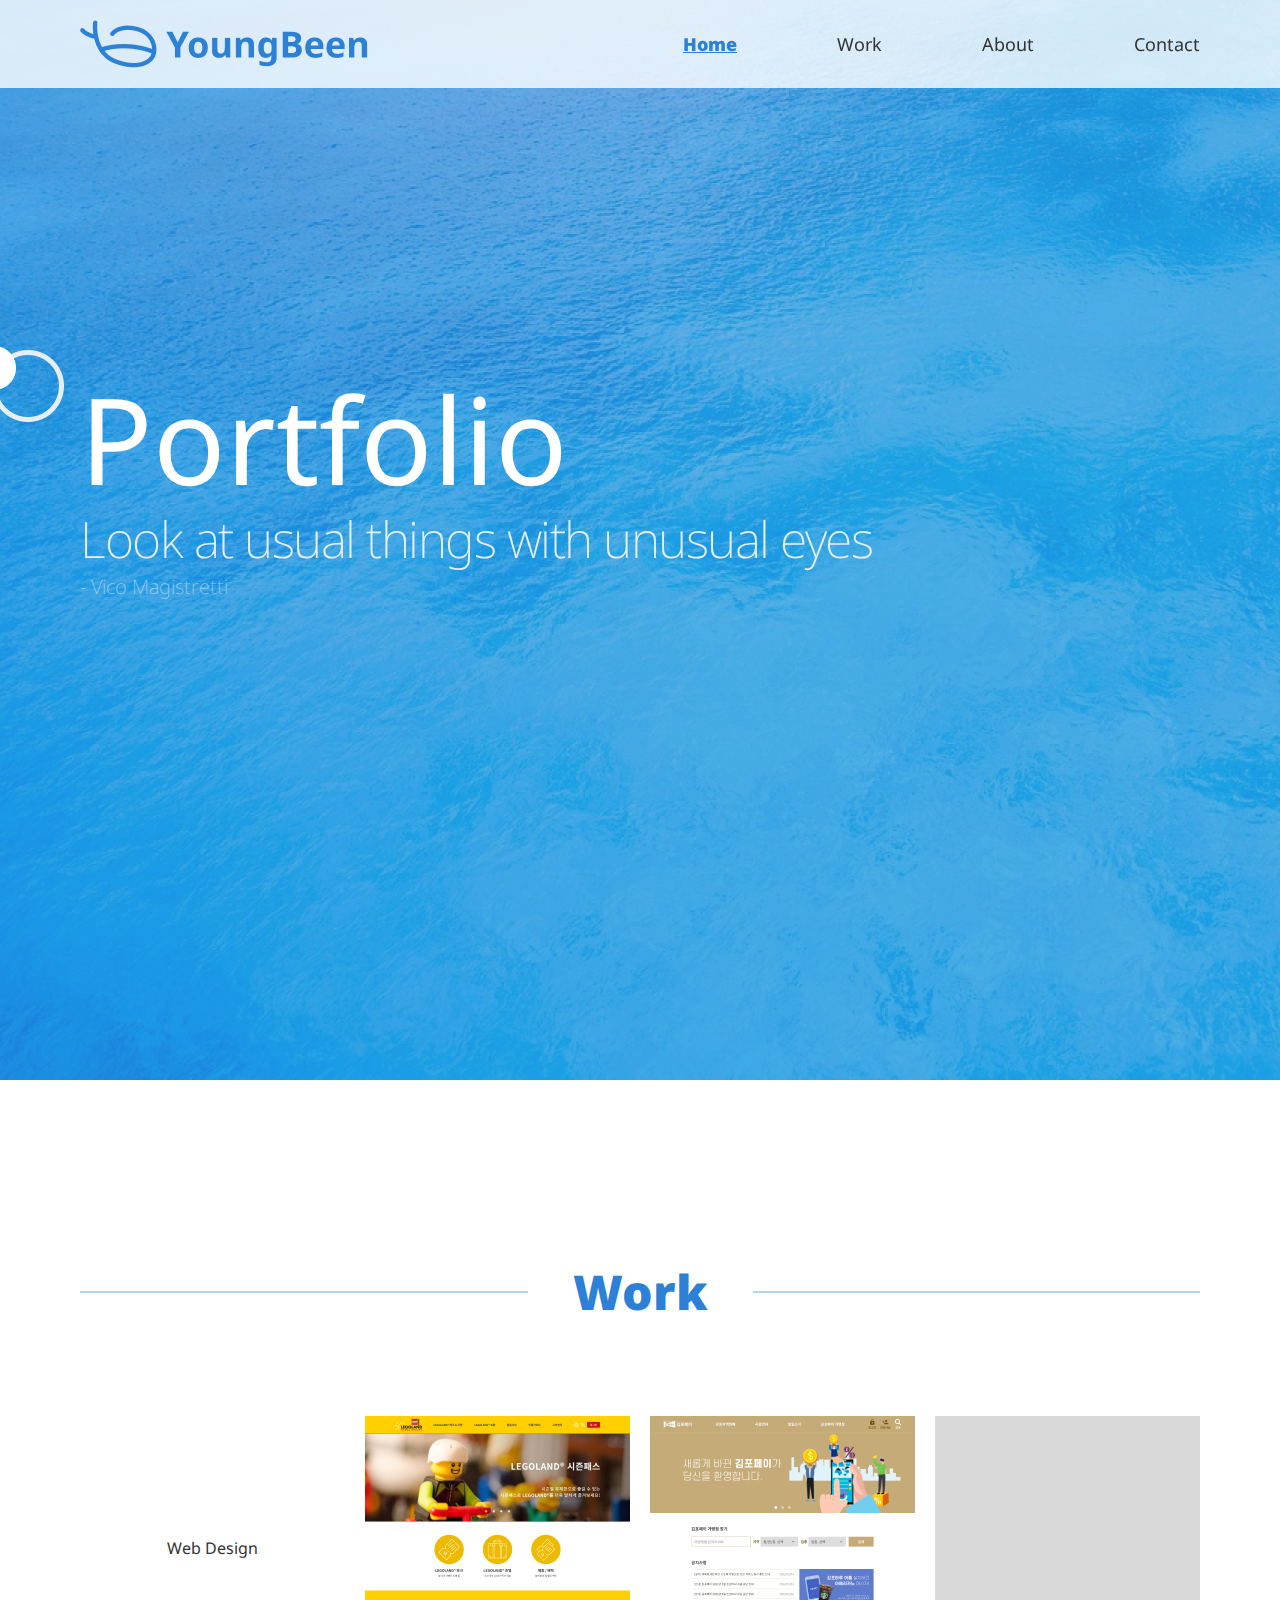
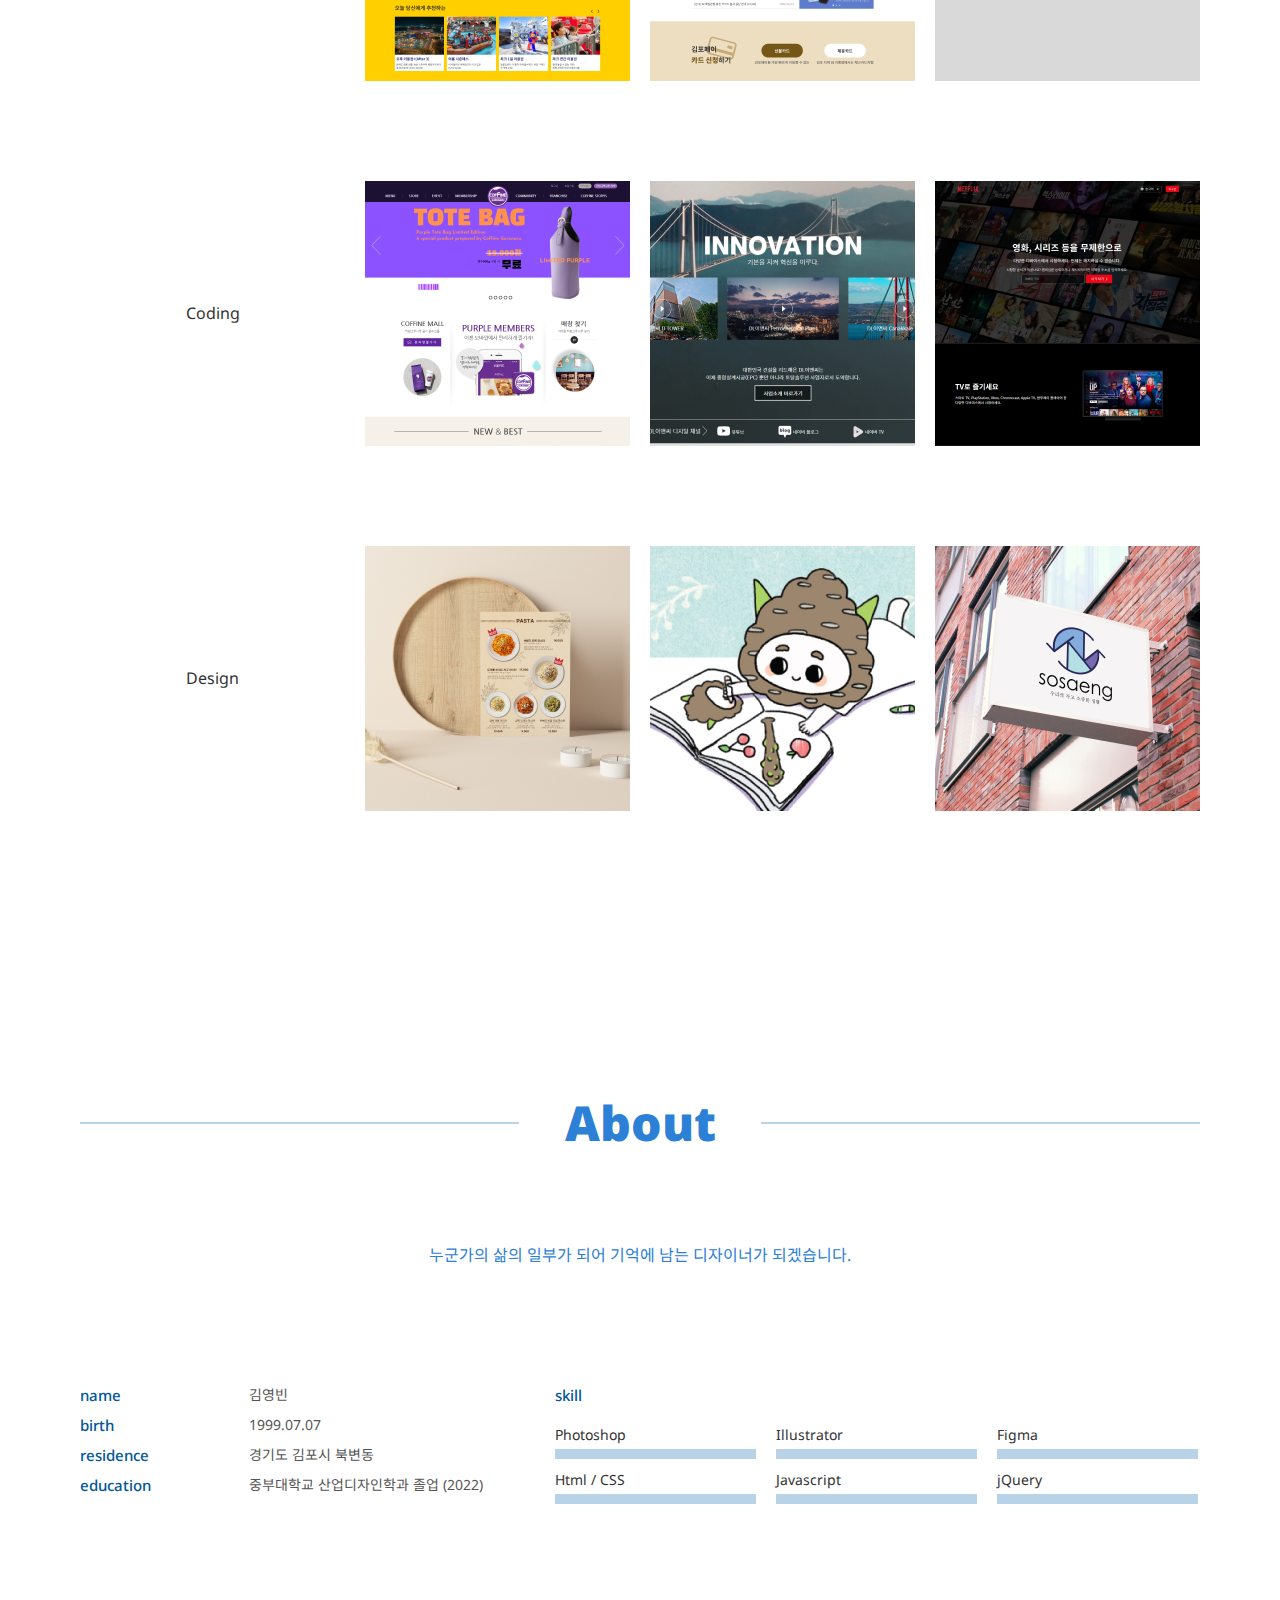
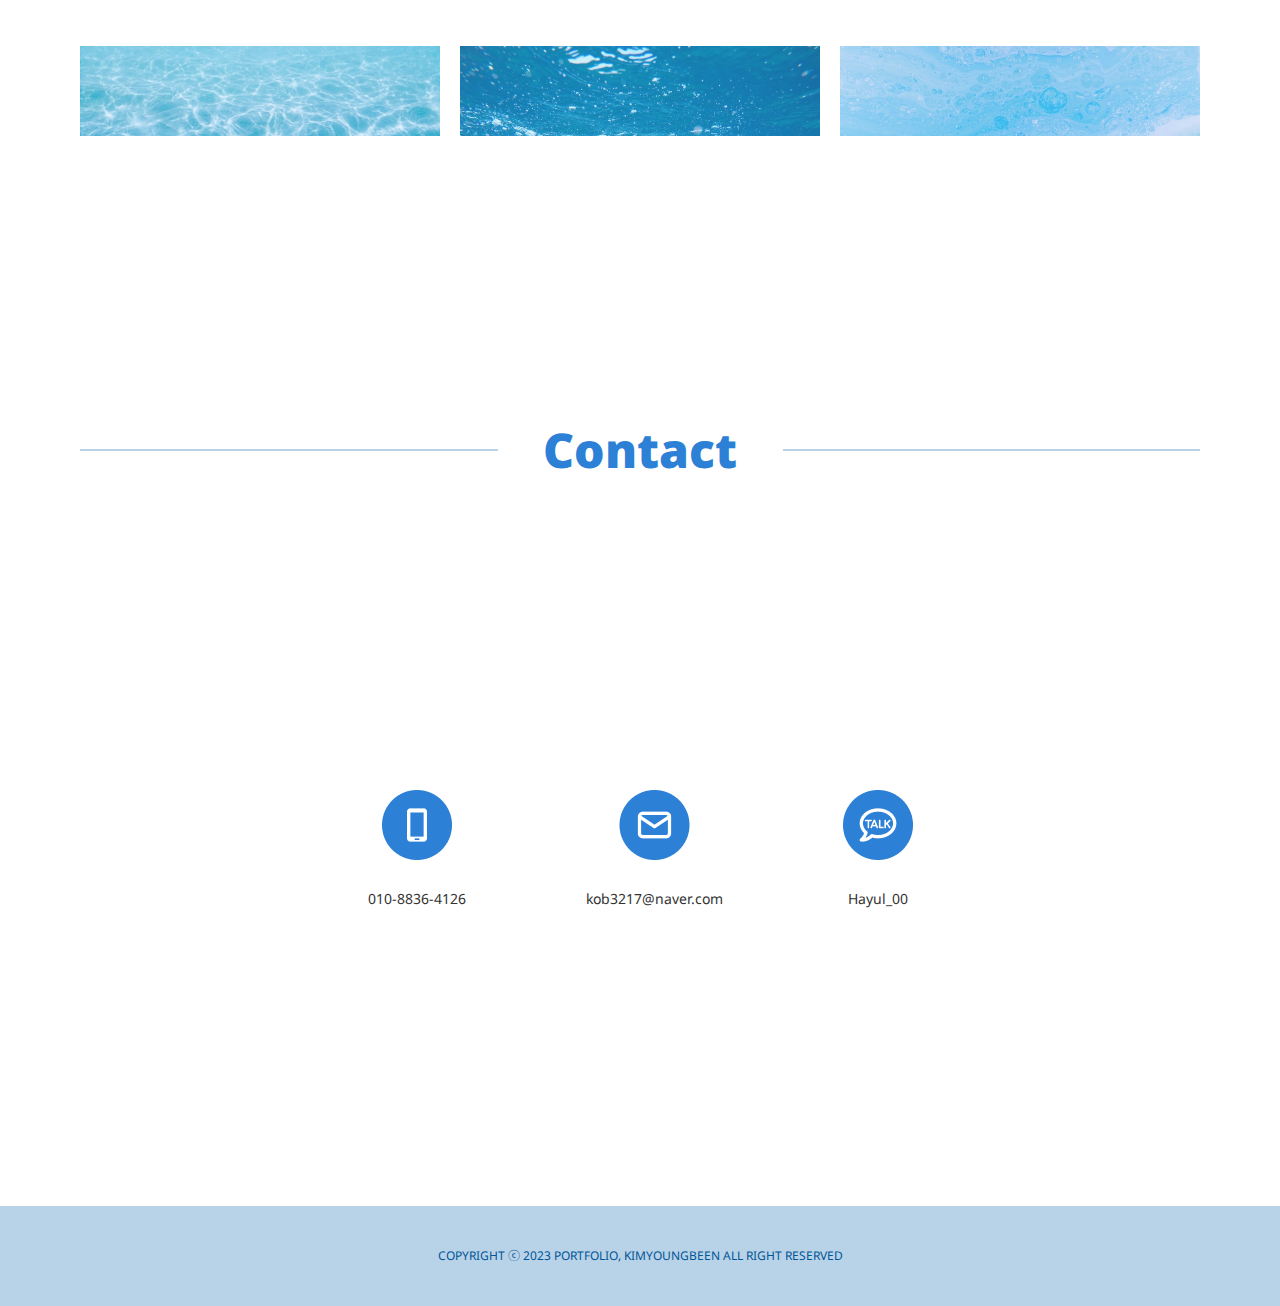
==== index.html @ a8763dee "Add files via upload" ====
<!DOCTYPE html>
<html lang="ko">
<head>
    <meta charset="UTF-8">
    <meta http-equiv="X-UA-Compatible" content="IE=edge">
    <meta name="viewport" content="width=device-width, initial-scale=1.0">
    <title>KimYoungBeen Portfolio</title>
    <link rel="stylesheet" href="./css/reset.css">
    <link rel="stylesheet" href="./css/jquery.lightbox-0.5.css">
    <link rel="stylesheet" href="./css/main.css">
    <script src="./js/jquery-3.7.0.min.js"></script>
    <script src="./js/jquery.lightbox-0.5-mod.js"></script>
    <script src="./js/main.js"></script>
</head>
<body>
    <header>
        <div class="inner">
            <h1><a href="#home">YoungBeen's portfolio</a></h1>
            <ul class="gnb">
                <li><a href="#home" class="on home">Home</a></li>
                <li><a href="#work" class="work">Work</a></li>
                <li><a href="#about" class="about">About</a></li>
                <li><a href="#contact" class="contact">Contact</a></li>
            </ul>
        </div>
    </header>

    <main>
        <section id="home">
            <div class="inner">
                <h2>Portfolio</h2>
                <p class="txt">Look at usual things with unusual eyes</p>
                <p class="small_txt">- Vico Magistretti</p>
            </div>
        </section>

        <section id="work">
            <div class="inner">
                <h3>Work</h3>
                <ul class="box">
                    <li class="box_tit">Web Design</li>
                    <li>
                        <a href="./images/moment_img1.png">
                            <img src="./images/work_webdesign1.png" alt="레고랜드">
                            <div class="gallery_cover">
                                <p>Legoland Redesign</p>
                            </div>
                        </a>
                    </li>
                    <li>
                        <a href="./images/moment_img2.png">
                            <img src="./images/work_webdesign2.png" alt="김포페이">
                            <div class="gallery_cover">
                                <p>GimpoPay</p>
                            </div>
                        </a>
                    </li>
                    <li>
                        <a href="./images/moment_img3.png"><img src="./images/work_img.png" alt="이미지"></a>
                    </li>
                </ul>
                <ul class="box">
                    <li class="box_tit">Coding</li>
                    <li>
                        <a href="./images/moment_img4.png">
                            <img src="./images/work_coding1.png" alt="커핀그루나루">
                            <div class="gallery_cover">
                                <p>Coffine Gurunaru</p>
                            </div>
                        </a>
                    </li>
                    <li>
                        <a href="./images/moment_img5.png">
                            <img src="./images/work_coding2.png" alt="대림">
                            <div class="gallery_cover">
                                <p>DL E&C</p>
                            </div>
                        </a>
                    </li>
                    <li>
                        <a href="./images/moment_img6.png">
                            <img src="./images/work_coding3.png" alt="이미지">
                            <div class="gallery_cover">
                                <p>Netflix</p>
                            </div>
                        </a>
                    </li>
                </ul>
                <ul class="box">
                    <li class="box_tit">Design</li>
                    <li>
                        <a href="./images/moment_img7.png">
                            <img src="./images/work_design1.png" alt="파스타 메뉴판">
                            <div class="gallery_cover">
                                <p>Pasta Menu</p>
                            </div>
                        </a>
                    </li>
                    <li>
                        <a href="./images/moment_img8.png">
                            <img src="./images/work_design2.png" alt="동화송이">
                            <div class="gallery_cover">
                                <p>Donghwa Song-i</p>
                            </div>
                        </a>
                    </li>
                    <li>
                        <a href="./images/moment_img9.png">
                            <img src="./images/work_design3.png" alt="소생">
                            <div class="gallery_cover">
                                <p>Sosaeng</p>
                            </div>
                        </a>
                    </li>
                </ul>
            </div>
        </section>

        <section id="about">
            <div class="inner">
                <h3>About</h3>
                <p>누군가의 삶의 일부가 되어 기억에 남는 디자이너가 되겠습니다.</p>
                <div class="profile">
                    <dl class="info">
                        <dt>name</dt>
                        <dd>김영빈</dd>
                        <dt>birth</dt>
                        <dd>1999.07.07</dd>
                        <dt>residence</dt>
                        <dd>경기도 김포시 북변동</dd>
                        <dt>education</dt>
                        <dd>중부대학교 산업디자인학과 졸업 (2022)</dd>
                    </dl>
                    <div class="skill_wrap">
                        <h4>skill</h4>
                        <ul class="skill">
                            <li>
                                <p>Photoshop</p>
                                <div class="chart">
                                    <span class="bar1">85%</span>
                                </div>
                            </li>
                            <li>
                                <p>Illustrator</p>
                                <div class="chart">
                                    <span class="bar2">90%</span>
                                </div>
                            </li>
                            <li>
                                <p>Figma</p>
                                <div class="chart">
                                    <span class="bar3">90%</span>
                                </div>
                            </li>
                            <li>
                                <p>Html / CSS</p>
                                <div class="chart">
                                    <span class="bar4">80%</span>
                                </div>
                            </li>
                            <li>
                                <p>Javascript</p>
                                <div class="chart">
                                    <span class="bar5">50%</span>
                                </div>
                            </li>
                            <li>
                                <p>jQuery</p>
                                <div class="chart">
                                    <span class="bar6">60%</span>
                                </div>
                            </li>
                        </ul>
                    </div>
                </div>
                <ul class="img">
                    <li><img src="./images/about_img1.png" alt="바다이미지1"></li>
                    <li><img src="./images/about_img2.png" alt="바다이미지2"></li>
                    <li><img src="./images/about_img3.png" alt="바다이미지3"></li>
                </ul>
            </div>
        </section>

        <section id="contact">
            <div class="inner">
                <h3>Contact</h3>
                <ul>
                    <li>
                        <img src="./images/contact_phone.png" alt="휴대전화">
                        <p>010-8836-4126</p>
                    </li>
                    <li>
                        <img src="./images/contact_email.png" alt="이메일">
                        <p>kob3217@naver.com</p>
                    </li>
                    <li>
                        <img src="./images/contact_talk.png" alt="카카오톡">
                        <p>Hayul_00</p>
                    </li>
                </ul>
            </div>
        </section>
    </main>

    <footer>
        <p>COPYRIGHT ⓒ 2023 PORTFOLIO, KIMYOUNGBEEN ALL RIGHT RESERVED</p>
    </footer>
</body>
</html>
---- css/main.css ----
@charset "utf-8";
@import url('https://fonts.googleapis.com/css2?family=Noto+Sans+KR:wght@100;300;400;500;700;900&family=Noto+Sans:wght@100;200;300;400;500;600;700;800;900&display=swap');
body{
    font-family: 'Noto Sans', 'Noto Sans KR', sans-serif;
    color: #333;
    font-weight: 400;
}

/* header */
header{
    width: 100%;
    position: fixed;
    left: 0;
    top: 0;
    background: rgba(255,255,255,0.8);
    z-index: 100;
}
header .inner{
    width: 1120px;
    height: 88px;
    margin: auto;
    display: flex;
    justify-content: space-between;
    align-items: center;
    /* border: 1px solid red; */
}
header .inner h1 a{
    display: block;
    width: 297px;
    height: 48px;
    background: url(../images/main_logo.png)no-repeat;
    text-indent: -99999px;
}
header .inner ul.gnb{
    display: flex;
    gap: 100px;
}
header .inner ul.gnb li a{
    font-size: 18px;
    color: #333;
}
header .inner ul.gnb li a.on{
    font-weight: 900;
    color: #2C80D6;
    text-decoration: underline;
}

/* home */
#home{
    width: 100%;
    background: url(../images/home_bg.jpg)no-repeat;
    background-size: cover;
}
#home .inner{
    width: 1120px;
    height: 1080px;
    margin: auto;
}
#home .inner h2{
    font-size: 120px;
    line-height: 125.8%;
    padding-top: 364px;
    color: #fff;
    position: relative;
}
#home .inner h2::before{
    content: '';
    width: 92px;
    height: 76px;
    background: url(../images/home_icon_point.png)no-repeat;
    position: absolute;
    left: -108px;
    top: 346px;
}
#home .inner .txt{
    font-weight: 200;
    font-size: 50px;
    letter-spacing: -0.03em;
    color: #E6EEF4;
}
#home .inner .small_txt{
    font-weight: 200;
    font-size: 20px;
    color: rgba(255,255,255,0.5);
    margin-top: 13px;
}

/* work */
#work{
    width: 100%;
}
#work .inner{
    width: 1120px;
    margin: auto;
    padding-top: 188px;
    text-align: center;
    /* border: 1px solid red; */
}
.inner h3{
    font-weight: 900;
    font-size: 48px;
    color: #2C80D6;
    position: relative;
    margin-bottom: 100px;
}
.inner h3::before,
.inner h3::after{
    content: '';
    width: 447.5px;
    height: 2px;
    background: #B8D2E7;
    position: absolute;
    top: 50%;
    transform: translateY(-50%);
}
.inner h3::before{
    left: 0;
}
.inner h3::after{
    right: 0;
}

#work .inner ul.box{
    display: flex;
    justify-content: space-between;
    margin-bottom: 100px;
}
#work .inner ul.box li{
    width: 265px;
    height: 265px;
    line-height: 265px;
    position: relative;
}
#work .inner ul.box li a{
    display: block;
    width: 265px;
    height: 265px;
    overflow: hidden;
    position: relative;
}
#work .inner ul.box li a .gallery_cover{
    width: 100%;
    height: 100%;
    background: rgba(0,86,152,0.8);
    position: absolute;
    left: 0;
    top: 0;
    display: none;
}
#work .inner ul.box li a .gallery_cover p{
    color: #fff;
}

/* about */
#about{
    width: 100%;
}
#about .inner{
    width: 1120px;
    margin: auto;
    padding: 188px 0 100px;
    /* border: 1px solid red; */
}
#about .inner h3{
    text-align: center;
}
#about .inner h3::before,
#about .inner h3::after{
    width: 439px;
}
#about .inner>p{
    text-align: center;
    color: #2C80D6;
    margin: 100px 0 125px;
}

#about .inner .profile{
    display: flex;
    justify-content: space-between;
}
#about .inner .profile .info{
    width: 458px;
}
#about .inner .profile .info dt{
    width: 77px;
    float: left;
    font-weight: 500;
    color: #005698;
    margin-right: 92px;
    font-size: 15px;
}
#about .inner .profile .info dd{
    margin-bottom: 16px;
    font-size: 14px;
    color: #555;
}

#about .inner .profile .skill_wrap{
    width: 645px;
    /* border: 1px solid red; */
}
#about .inner .profile .skill_wrap h4{
    font-weight: 500;
    color: #005698;
    font-size: 15px;
    margin-bottom: 25px;
}
#about .inner .profile .skill_wrap .skill li{
    width: 201px;
    /* border: 1px solid red; */
    float: left;
    margin: 0 20px 14px 0;
}
#about .inner .profile .skill_wrap .skill li:nth-child(3),
#about .inner .profile .skill_wrap .skill li:last-child{
    margin-right: 0;
}
#about .inner .profile .skill_wrap .skill li p{
    font-size: 14px;
    margin-bottom: 7px;
}
#about .inner .profile .skill_wrap .skill li .chart{
    width: 100%;
    height: 10px;
    background: #B8D2E7;
}
#about .inner .profile .skill_wrap .skill li .chart span{
    display: inline-block;
    text-indent: -99999px;
    width: 0;
    height: 10px;
    background: #2C80D6;
    transition: all 1s ease;
}

#about .inner ul.img{
    display: flex;
    justify-content: space-between;
    margin-top: 128px;
}


/* contact */
#contact{
    width: 100%;
}
#contact .inner{
    width: 1120px;
    margin: auto;
    padding-top: 188px;
    /* border: 1px solid red; */
}
#contact .inner h3{
    text-align: center;
}
#contact .inner h3::before,
#contact .inner h3::after{
    width: 417.5px;
}

#contact .inner ul{
    display: flex;
    margin: auto;
    justify-content: center;
    gap: 120px;
    margin: 316px 0 300px;
}
#contact .inner ul li{
    text-align: center;
}
#contact .inner ul li p{
    margin-top: 30px;
    font-size: 14px;
}


/* footer */
footer{
    width: 100%;
    height: 100px;
    background: #B8D2E7;
}
footer p{
    font-size: 12px;
    color: #005698;
    text-align: center;
    line-height: 100px;
}
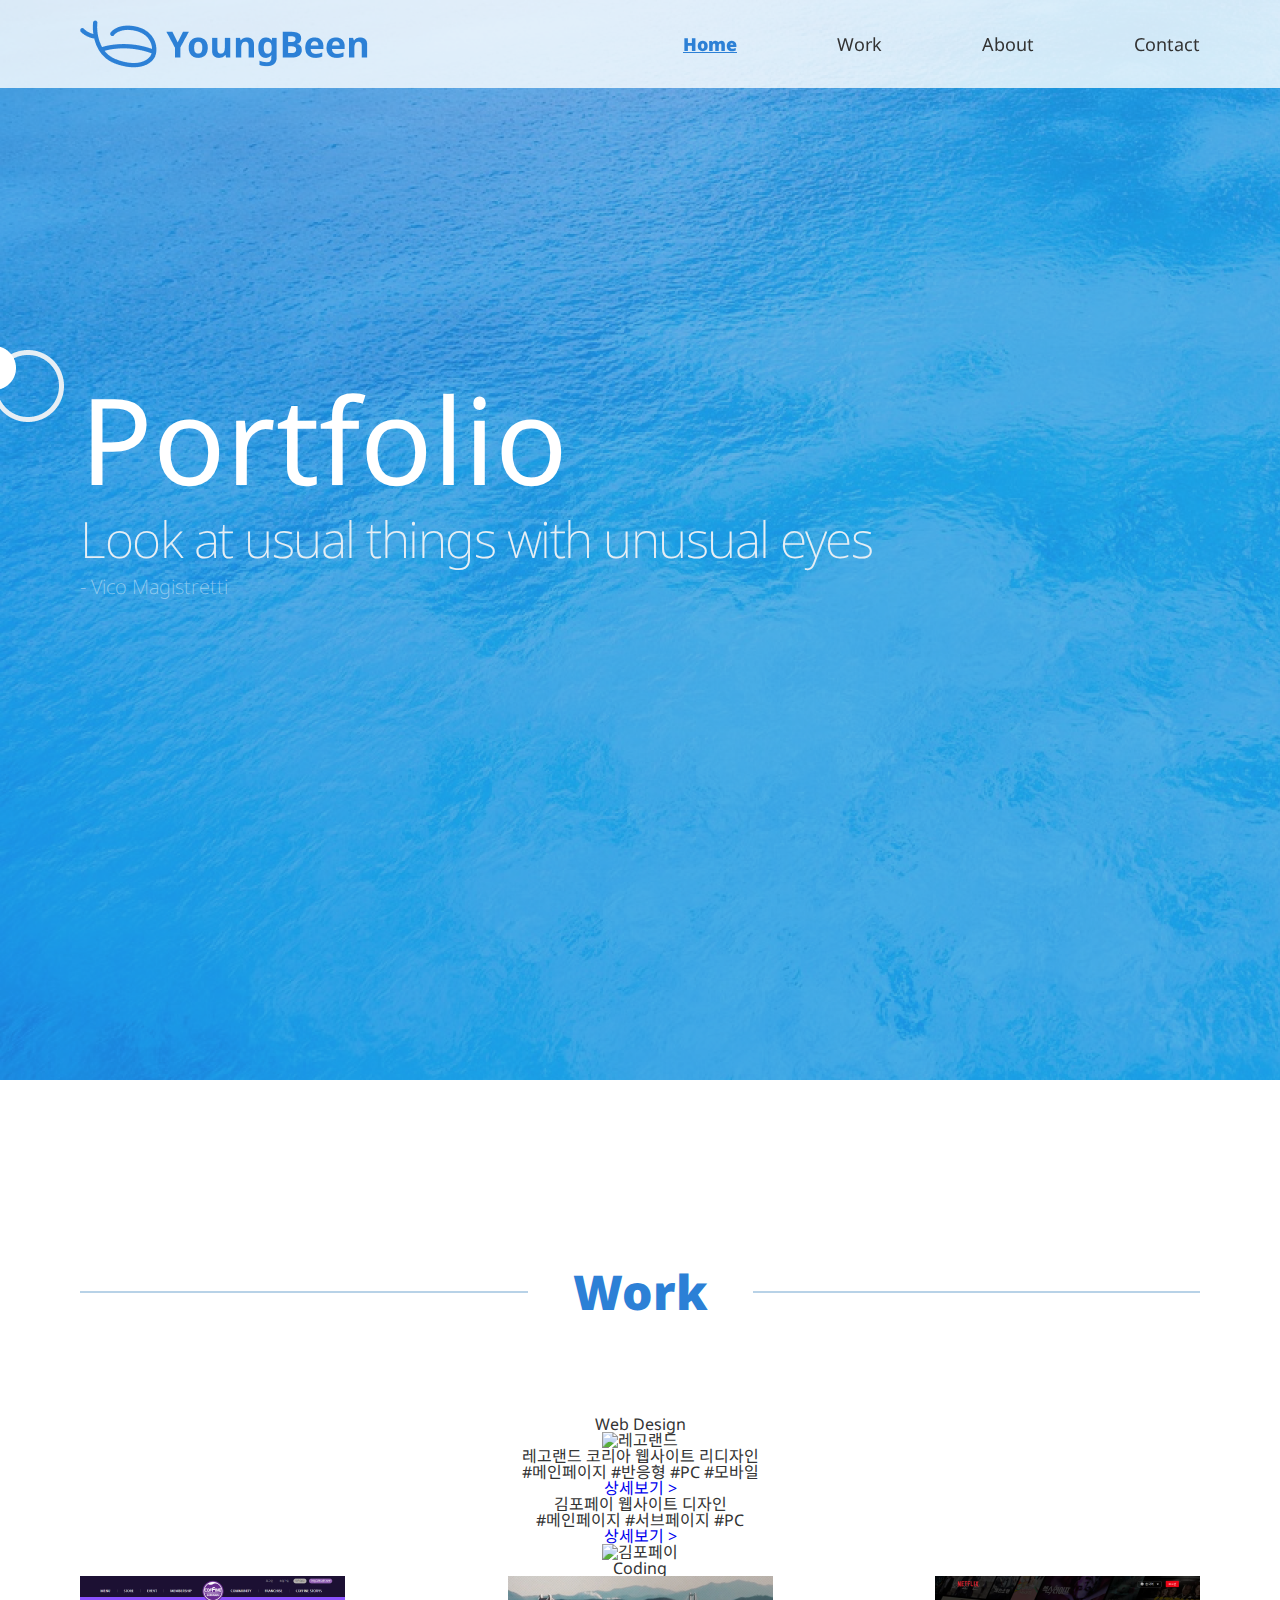
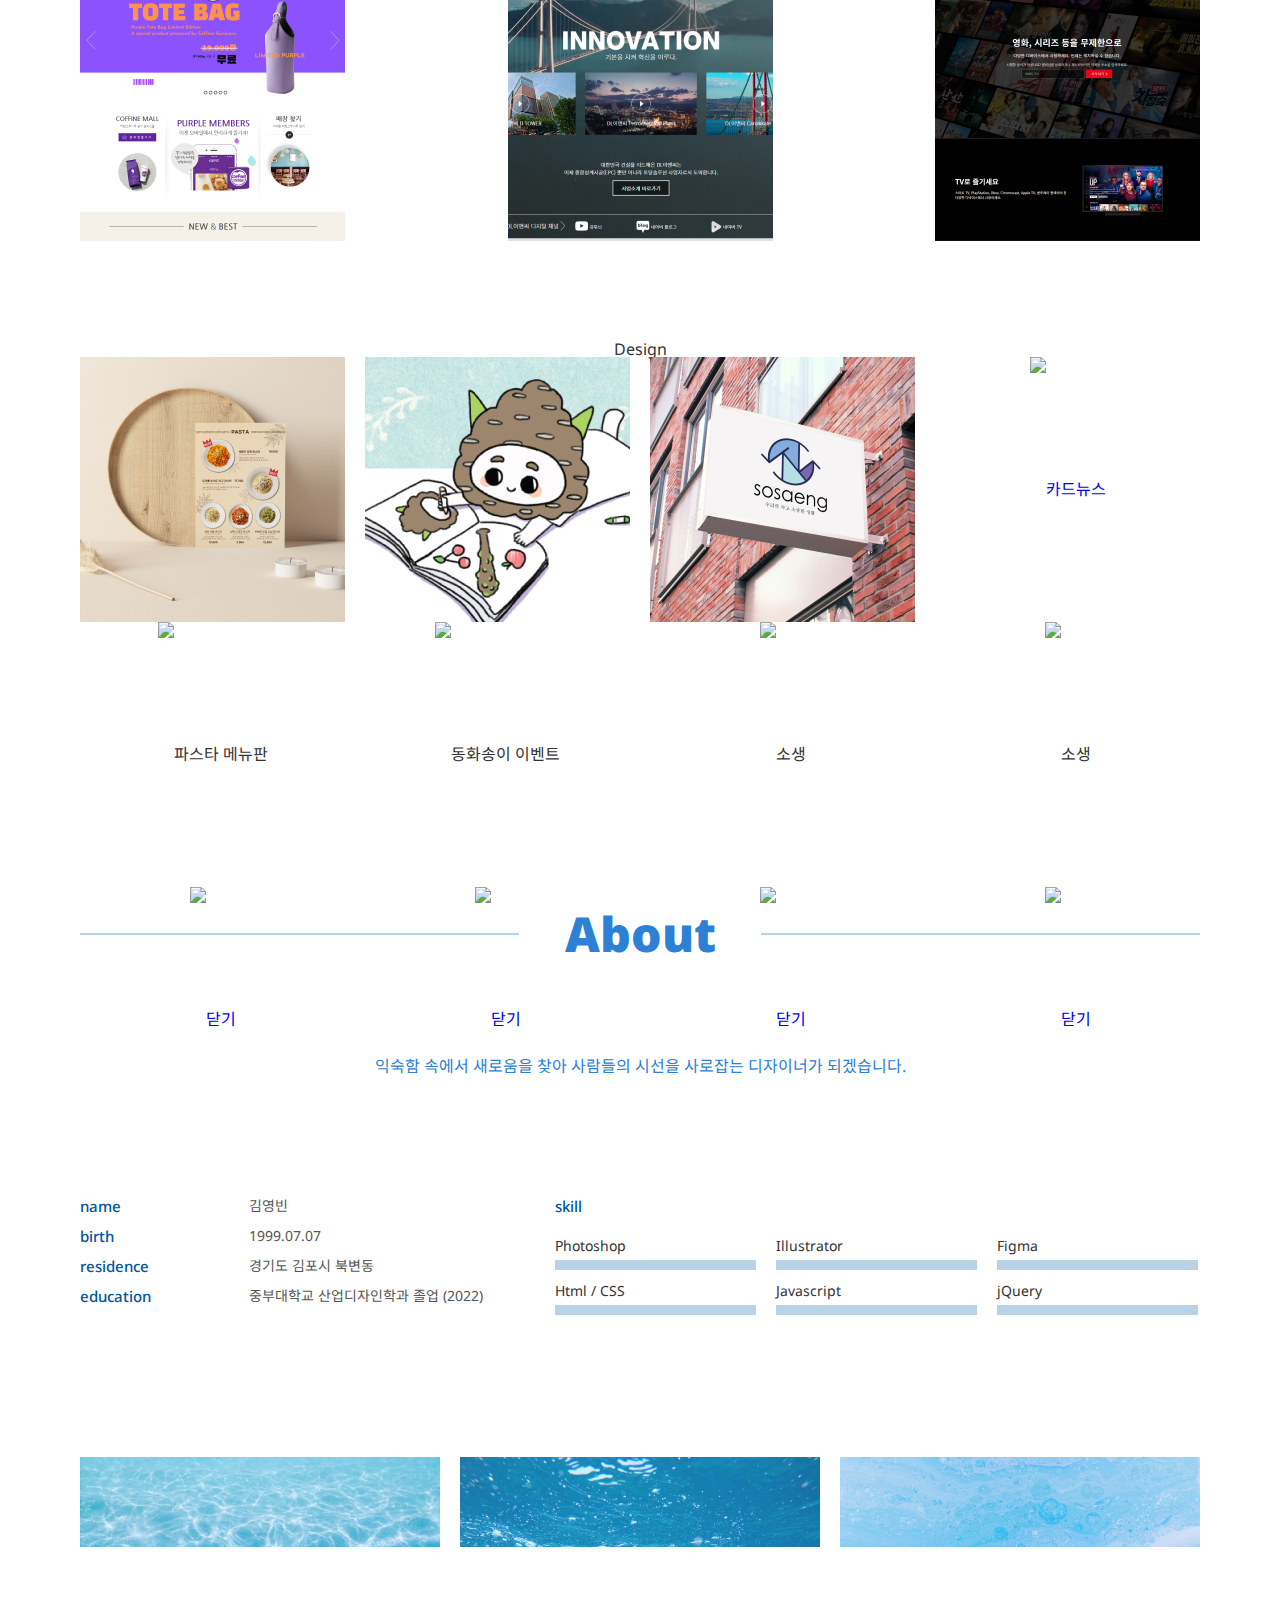
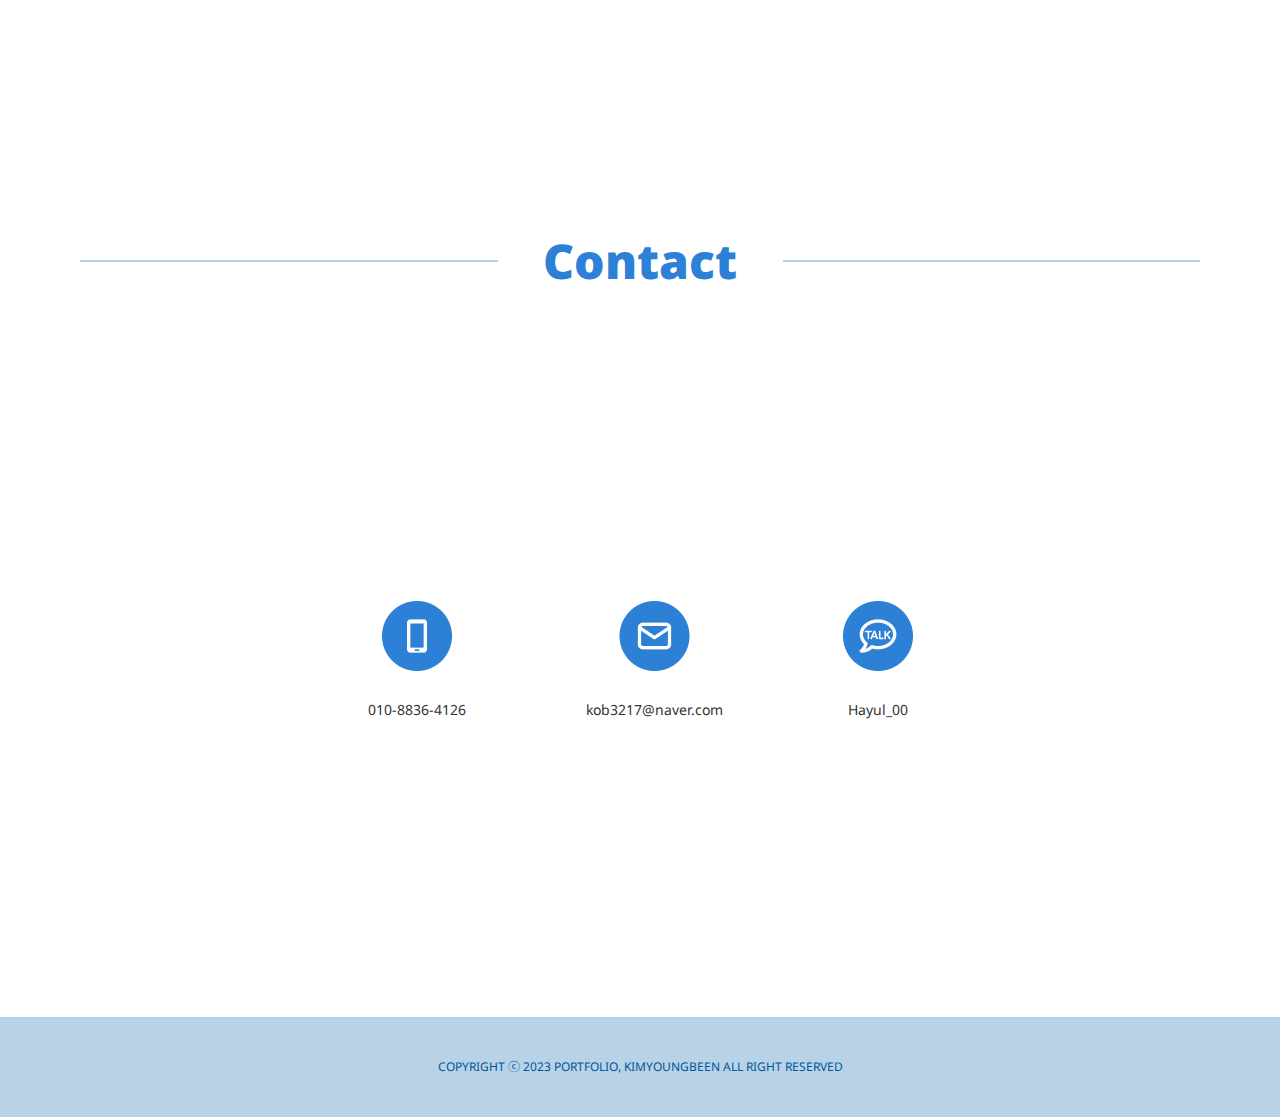
==== commit aebc3577: "Add files via upload" ====
--- a/index.html
+++ b/index.html
@@ -6,10 +6,8 @@
     <meta name="viewport" content="width=device-width, initial-scale=1.0">
     <title>KimYoungBeen Portfolio</title>
     <link rel="stylesheet" href="./css/reset.css">
-    <link rel="stylesheet" href="./css/jquery.lightbox-0.5.css">
     <link rel="stylesheet" href="./css/main.css">
     <script src="./js/jquery-3.7.0.min.js"></script>
-    <script src="./js/jquery.lightbox-0.5-mod.js"></script>
     <script src="./js/main.js"></script>
 </head>
 <body>
@@ -37,89 +35,114 @@
         <section id="work">
             <div class="inner">
                 <h3>Work</h3>
-                <ul class="box">
-                    <li class="box_tit">Web Design</li>
-                    <li>
-                        <a href="./images/moment_img1.png">
-                            <img src="./images/work_webdesign1.png" alt="레고랜드">
-                            <div class="gallery_cover">
-                                <p>Legoland Redesign</p>
-                            </div>
-                        </a>
-                    </li>
-                    <li>
-                        <a href="./images/moment_img2.png">
-                            <img src="./images/work_webdesign2.png" alt="김포페이">
-                            <div class="gallery_cover">
-                                <p>GimpoPay</p>
-                            </div>
-                        </a>
-                    </li>
-                    <li>
-                        <a href="./images/moment_img3.png"><img src="./images/work_img.png" alt="이미지"></a>
-                    </li>
-                </ul>
-                <ul class="box">
-                    <li class="box_tit">Coding</li>
-                    <li>
-                        <a href="./images/moment_img4.png">
-                            <img src="./images/work_coding1.png" alt="커핀그루나루">
-                            <div class="gallery_cover">
-                                <p>Coffine Gurunaru</p>
-                            </div>
-                        </a>
-                    </li>
-                    <li>
-                        <a href="./images/moment_img5.png">
-                            <img src="./images/work_coding2.png" alt="대림">
-                            <div class="gallery_cover">
-                                <p>DL E&C</p>
-                            </div>
-                        </a>
-                    </li>
-                    <li>
-                        <a href="./images/moment_img6.png">
-                            <img src="./images/work_coding3.png" alt="이미지">
-                            <div class="gallery_cover">
-                                <p>Netflix</p>
-                            </div>
-                        </a>
-                    </li>
-                </ul>
-                <ul class="box">
-                    <li class="box_tit">Design</li>
-                    <li>
-                        <a href="./images/moment_img7.png">
-                            <img src="./images/work_design1.png" alt="파스타 메뉴판">
-                            <div class="gallery_cover">
-                                <p>Pasta Menu</p>
-                            </div>
-                        </a>
-                    </li>
-                    <li>
-                        <a href="./images/moment_img8.png">
-                            <img src="./images/work_design2.png" alt="동화송이">
-                            <div class="gallery_cover">
-                                <p>Donghwa Song-i</p>
-                            </div>
-                        </a>
-                    </li>
-                    <li>
-                        <a href="./images/moment_img9.png">
-                            <img src="./images/work_design3.png" alt="소생">
-                            <div class="gallery_cover">
-                                <p>Sosaeng</p>
-                            </div>
-                        </a>
-                    </li>
-                </ul>
+                <div class="boxs webde">
+                    <h4 class="box_tit">Web Design</h4>
+                    <div>
+                        <img src="./images/work_webdesign1_legoland.png" alt="레고랜드">
+                        <div class="txt">
+                            <h4>레고랜드 코리아 웹사이트 리디자인</h4>
+                            <p>#메인페이지 #반응형 #PC #모바일</p>
+                            <a href="./legoland.html" target="_blank">상세보기 ></a>
+                        </div>
+                    </div>
+                    <div>
+                        <div class="txt">
+                            <h4>김포페이 웹사이트 디자인</h4>
+                            <p>#메인페이지 #서브페이지 #PC</p>
+                            <a href="./gimpopay.html" target="_blank">상세보기 ></a>
+                        </div>
+                        <img src="./images/work_webdesign1_gimpopay.png" alt="김포페이">
+                    </div>
+                </div>
+                <div class="boxs coding">
+                    <h4 class="box_tit">Coding</h4>
+                    <ul class="box">
+                        <li>
+                            <a href="./coffine.html" target="_blank">
+                                <img src="./images/work_coding1.png" alt="커핀그루나루">
+                                <div class="gallery_cover">
+                                    <p>Coffine Gurunaru</p>
+                                </div>
+                            </a>
+                        </li>
+                        <li>
+                            <a href="./dlenc.html" target="_blank">
+                                <img src="./images/work_coding2.png" alt="대림">
+                                <div class="gallery_cover">
+                                    <p>DL E&C</p>
+                                </div>
+                            </a>
+                        </li>
+                        <li>
+                            <a href="./netflex.html" target="_blank">
+                                <img src="./images/work_coding3.png" alt="넷플릭스">
+                                <div class="gallery_cover">
+                                    <p>Netflix(responsive)</p>
+                                </div>
+                            </a>
+                        </li>
+                    </ul>
+                </div>
+                <div class="boxs design">
+                    <h4 class="box_tit">Design</h4>
+                    <ul class="box">
+                        <li>
+                            <a href="javascript:void(0)">
+                                <img src="./images/work_design1.png" alt="파스타 메뉴판">
+                                <div class="gallery_cover">
+                                    <p>Pasta Menu</p>
+                                </div>
+                            </a>
+                            <div class="popup">
+                                <img src="./images/work_design_pasta.jpg" alt="파스타 메뉴판" class="pasta">
+                                <a href="javascript:void(0)"><img src="./images/work_close.png" alt="닫기"></a>
+                            </div>
+                        </li>
+                        <li>
+                            <a href="javascript:void(0)">
+                                <img src="./images/work_design2.png" alt="동화송이">
+                                <div class="gallery_cover">
+                                    <p>Event Page</p>
+                                </div>
+                            </a>
+                            <div class="popup">
+                                <img src="./images/work_design_donghwa.jpg" alt="동화송이 이벤트" class="donghwa">
+                                <a href="javascript:void(0)"><img src="./images/work_close.png" alt="닫기"></a>
+                            </div>
+                        </li>
+                        <li>
+                            <a href="javascript:void(0)">
+                                <img src="./images/work_design3.png" alt="소생">
+                                <div class="gallery_cover">
+                                    <p>Sosaeng</p>
+                                </div>
+                            </a>
+                            <div class="popup">
+                                <img src="./images/work_design_sosaeng.jpg" alt="소생" class="sosaeng">
+                                <a href="javascript:void(0)"><img src="./images/work_close.png" alt="닫기"></a>
+                            </div>
+                        </li>
+                        <li>
+                            <a href="javascript:void(0)">
+                                <img src="./images/work_design5.png" alt="카드뉴스">
+                                <div class="gallery_cover">
+                                    <p>Card news</p>
+                                </div>
+                            </a>
+                            <div class="popup">
+                                <img src="./images/work_design_cardnews.jpg" alt="소생" class="cardnews">
+                                <a href="javascript:void(0)"><img src="./images/work_close.png" alt="닫기"></a>
+                            </div>
+                        </li>
+                    </ul>
+                </div>
             </div>
         </section>
 
         <section id="about">
             <div class="inner">
                 <h3>About</h3>
-                <p>누군가의 삶의 일부가 되어 기억에 남는 디자이너가 되겠습니다.</p>
+                <p>익숙함 속에서 새로움을 찾아 사람들의 시선을 사로잡는 디자이너가 되겠습니다.</p>
                 <div class="profile">
                     <dl class="info">
                         <dt>name</dt>
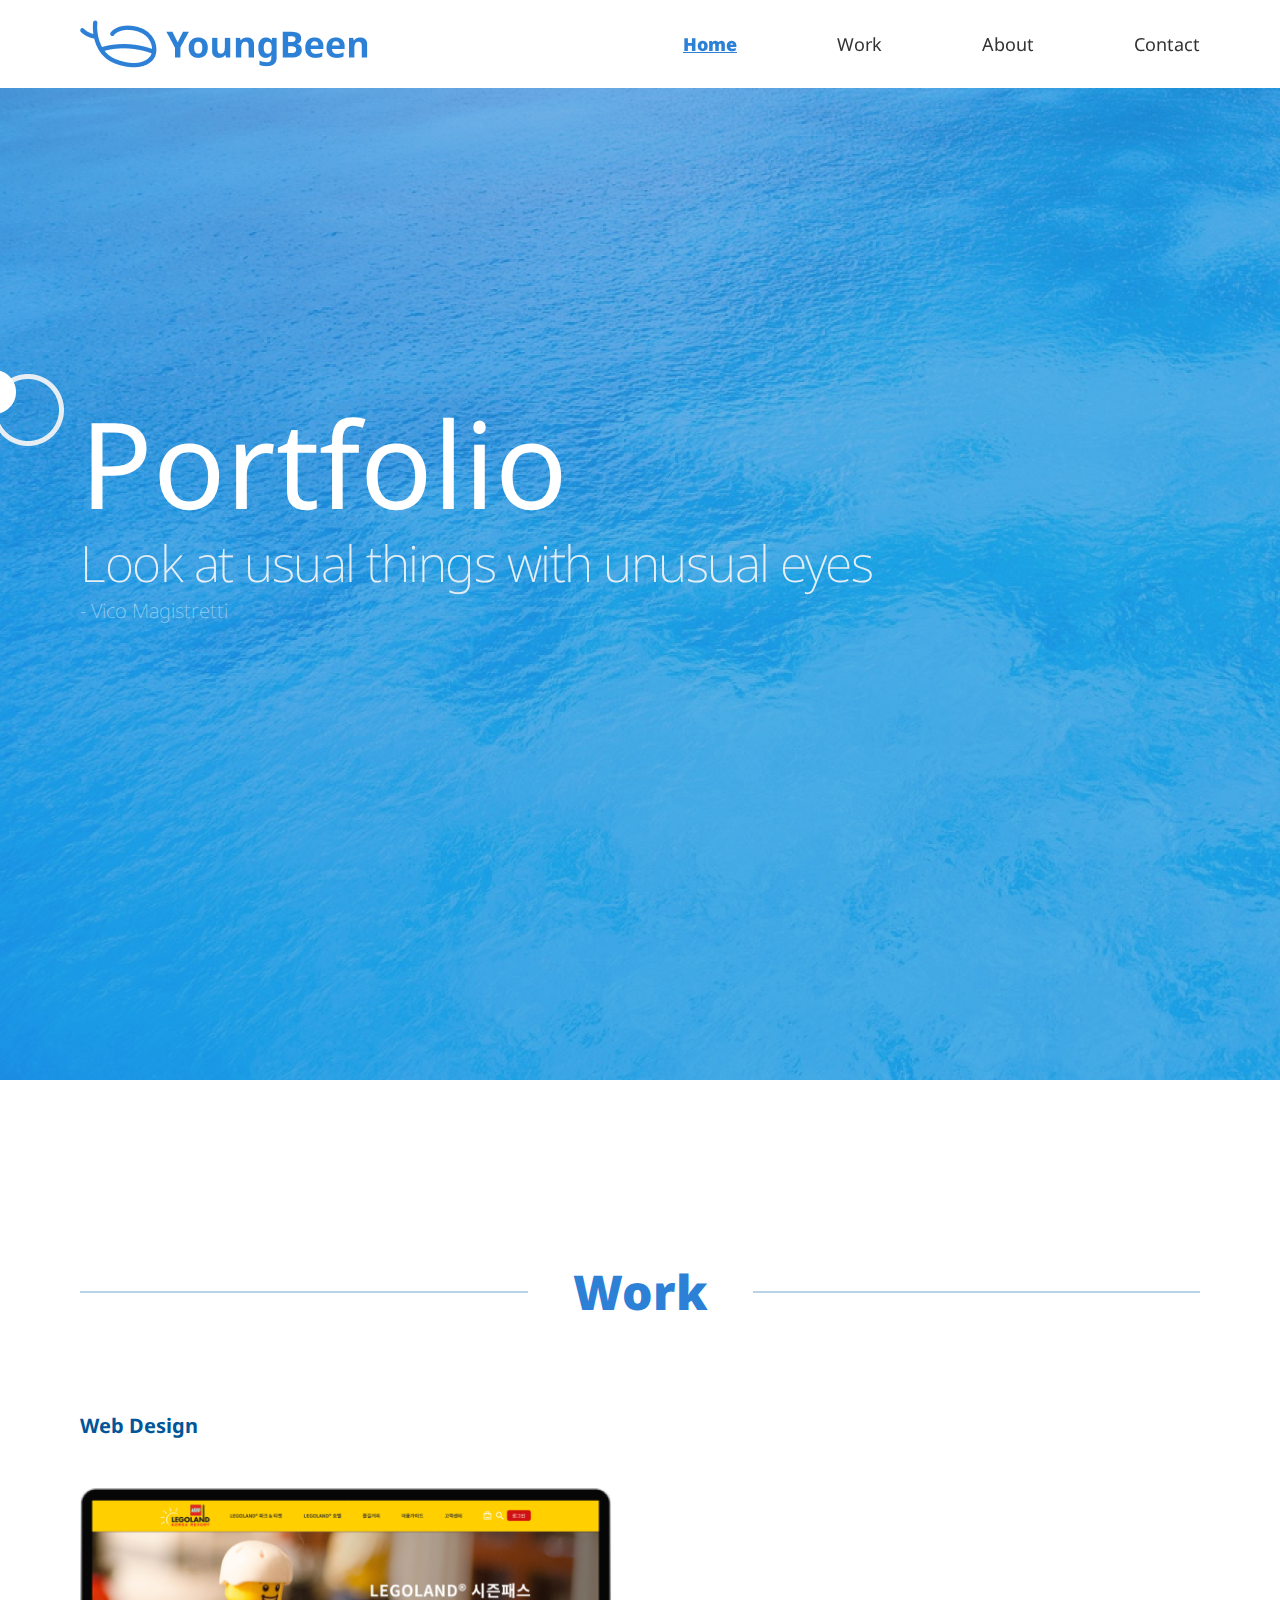
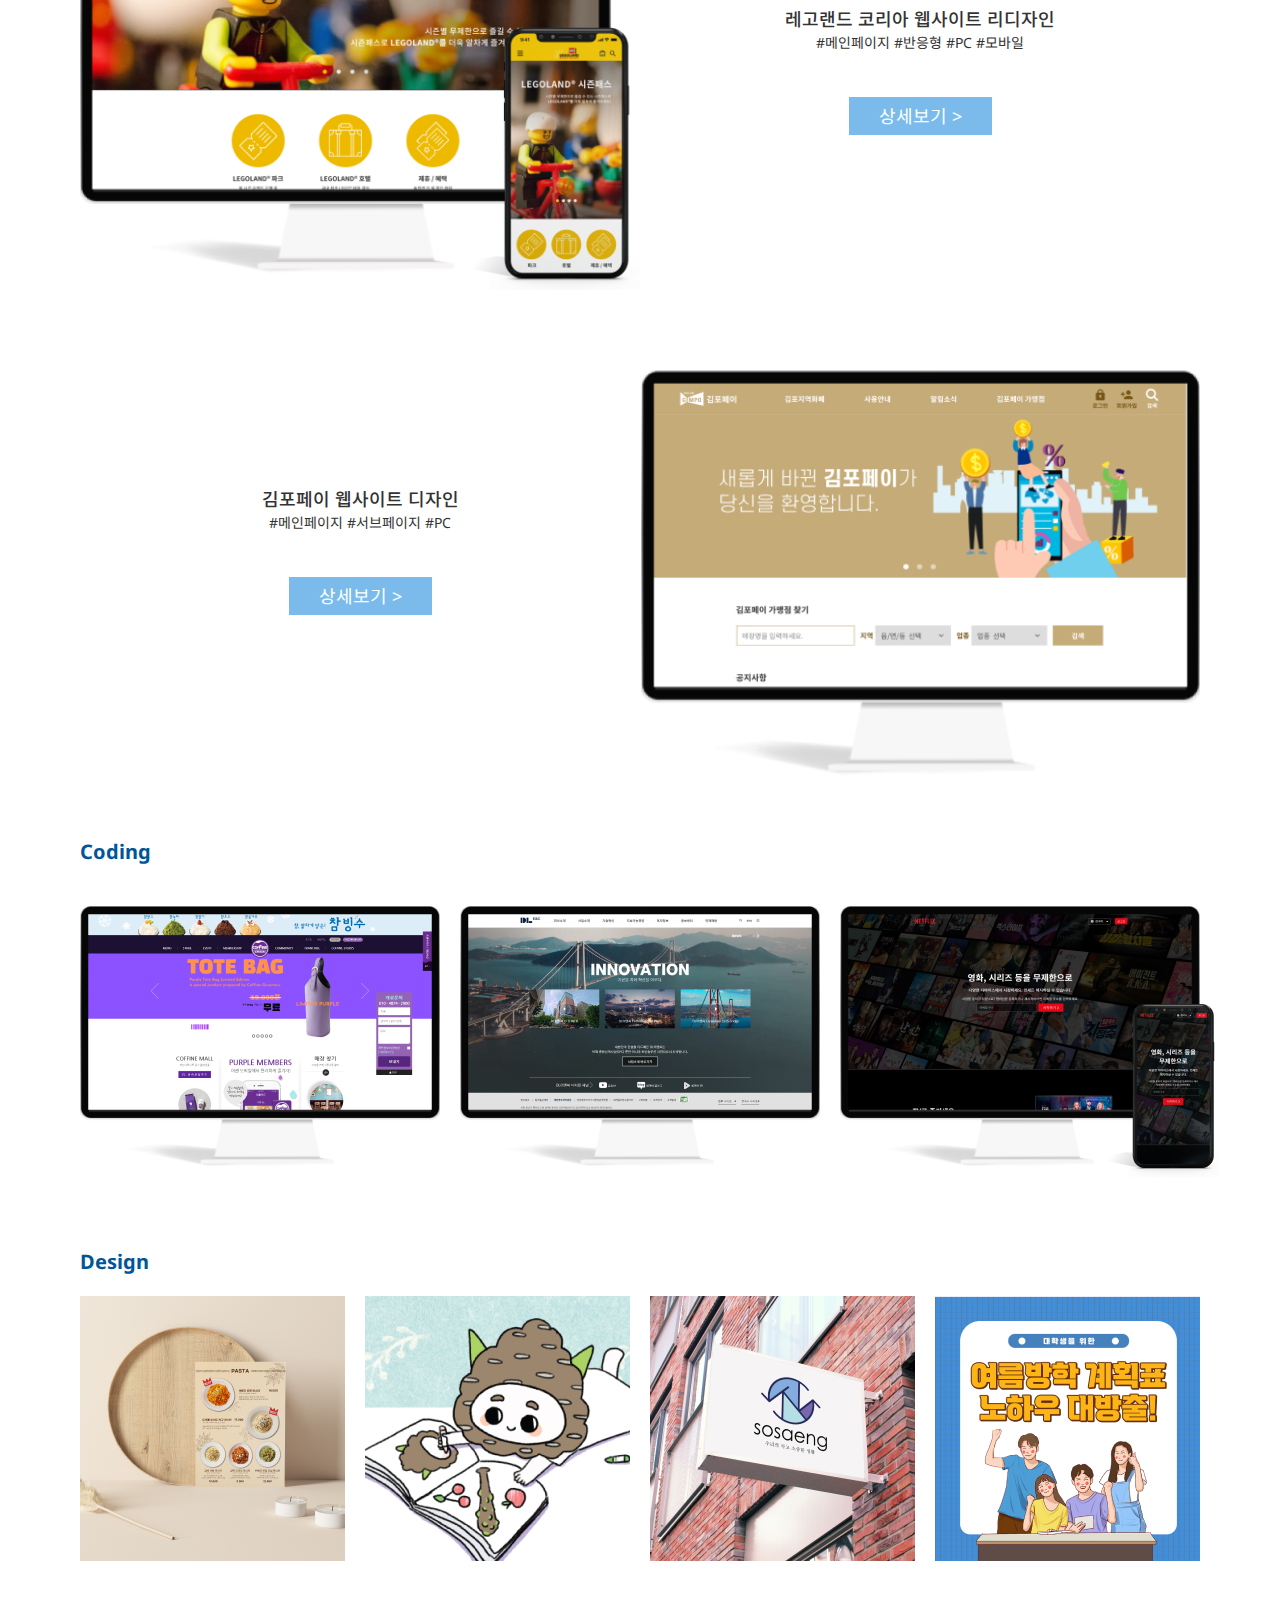
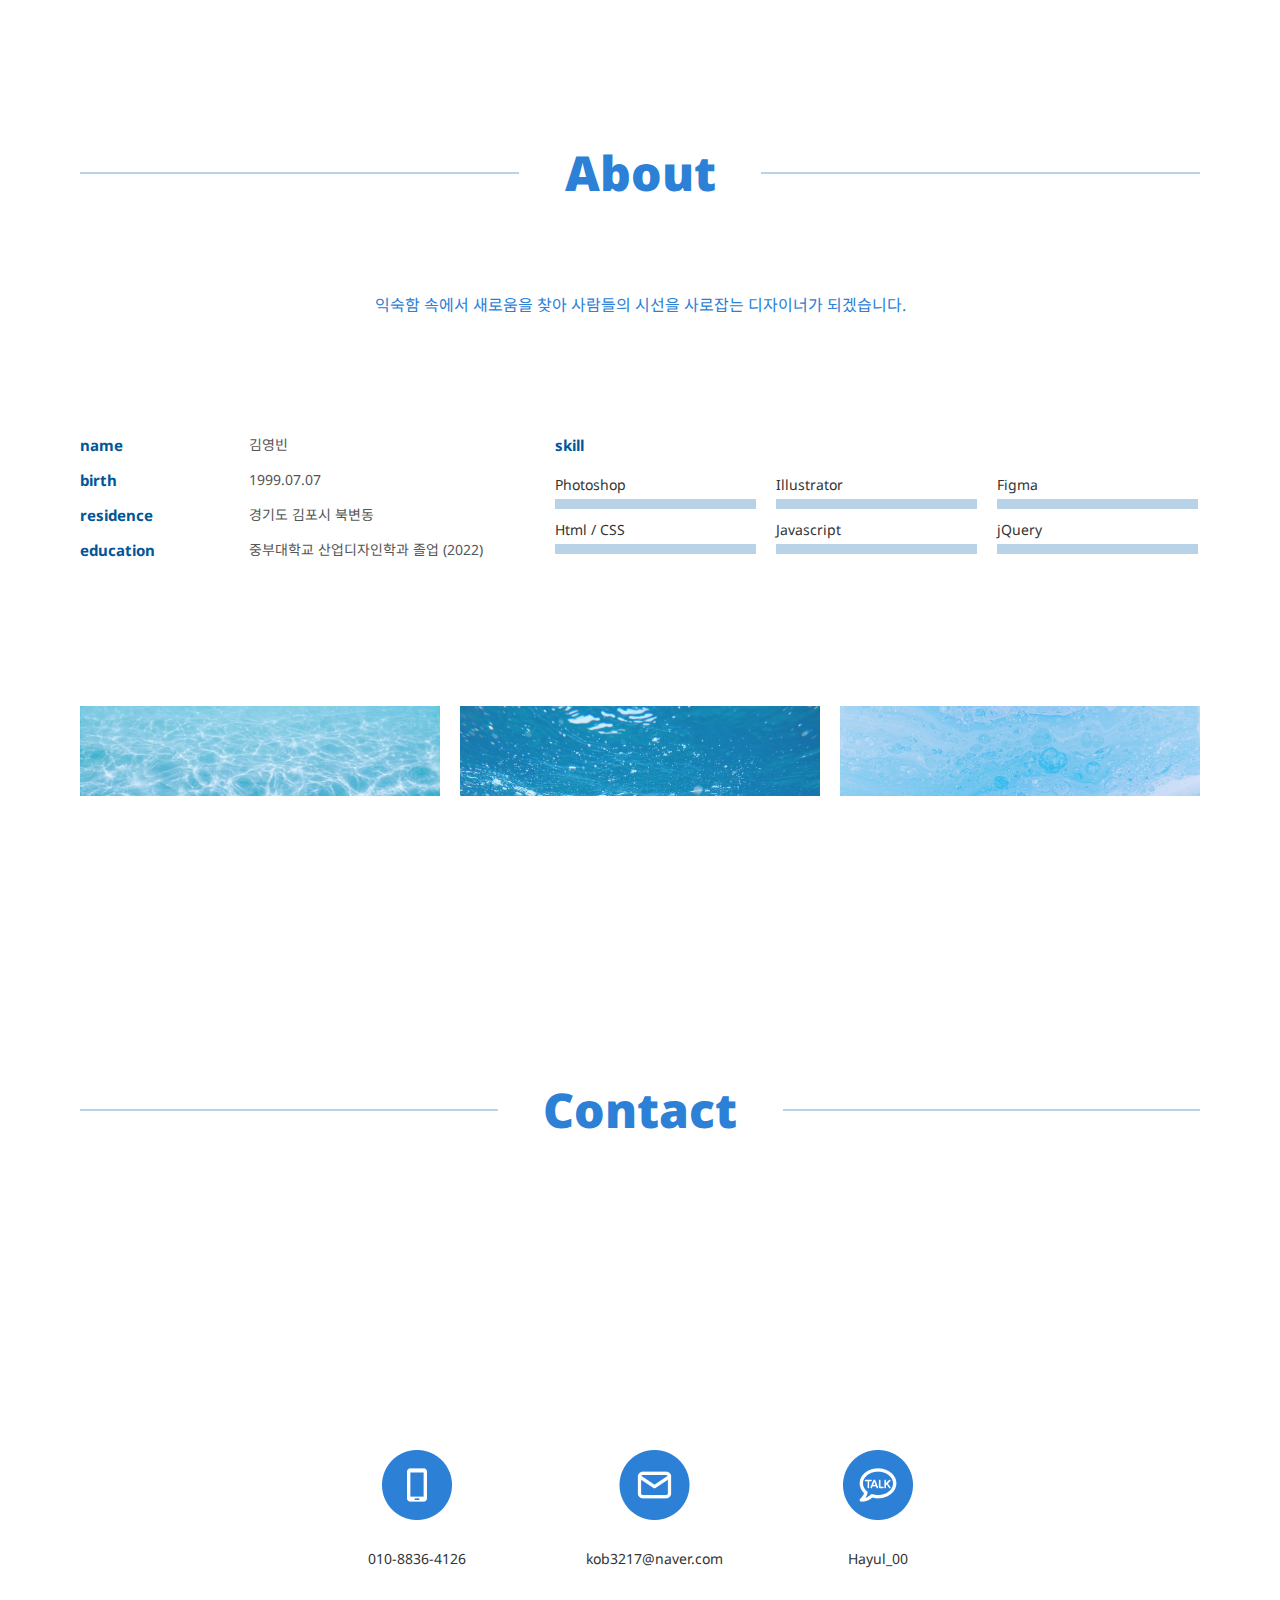
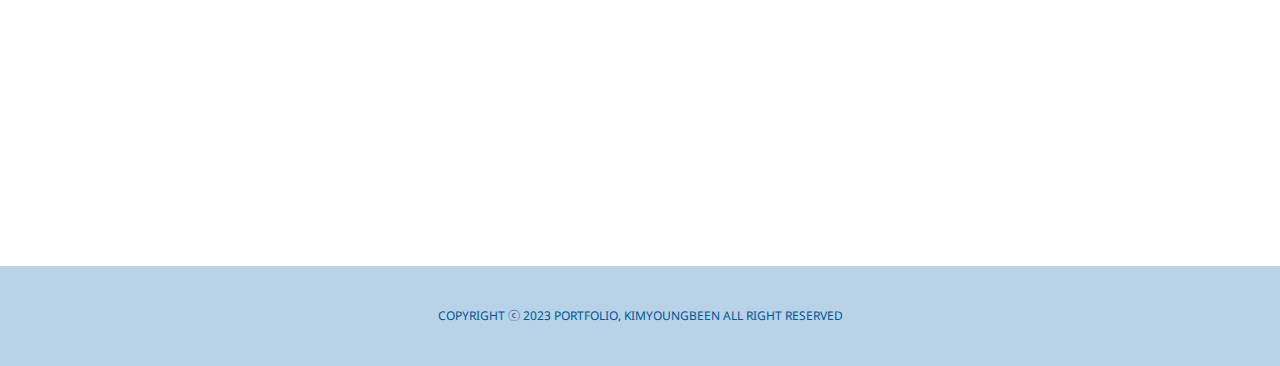
==== commit 642a3646: "Add files via upload" ====
--- a/index.html
+++ b/index.html
@@ -77,7 +77,7 @@
                             <a href="./netflex.html" target="_blank">
                                 <img src="./images/work_coding3.png" alt="넷플릭스">
                                 <div class="gallery_cover">
-                                    <p>Netflix(responsive)</p>
+                                    <p>Netflix (responsive)</p>
                                 </div>
                             </a>
                         </li>
--- a/css/main.css
+++ b/css/main.css
@@ -48,8 +48,10 @@
 /* home */
 #home{
     width: 100%;
+    height: 992px;
     background: url(../images/home_bg.jpg)no-repeat;
     background-size: cover;
+    margin-top: 88px;
 }
 #home .inner{
     width: 1120px;
@@ -59,7 +61,7 @@
 #home .inner h2{
     font-size: 120px;
     line-height: 125.8%;
-    padding-top: 364px;
+    padding-top: 300px;
     color: #fff;
     position: relative;
 }
@@ -70,7 +72,7 @@
     background: url(../images/home_icon_point.png)no-repeat;
     position: absolute;
     left: -108px;
-    top: 346px;
+    top: 282px;
 }
 #home .inner .txt{
     font-weight: 200;
@@ -119,26 +121,88 @@
 .inner h3::after{
     right: 0;
 }
-
-#work .inner ul.box{
+#work .inner .boxs .box_tit{
+    font-weight: 700;
+    font-size: 20px;
+    color: #005698;
+    text-align: left;
+    margin-bottom: 24px;
+}
+#work .inner .webde>div{
+    display: flex;
+    margin-bottom: 50px;
+}
+#work .inner .webde>div img{
+    width: 50%;
+}
+#work .inner .webde>div .txt{
+    width: 50%;
+    text-align: center;
+    padding-top: 150px;
+    /* border: 1px solid red; */
+}
+#work .inner .webde>div .txt h4{
+    font-weight: 500;
+    font-size: 18px;
+}
+#work .inner .webde>div .txt p{
+    font-size: 14px;
+    margin: 8px 0 47px;
+}
+#work .inner .webde>div .txt a{
+    display: inline-block;
+    padding: 10px 30px;
+    background: #7ABBEC;
+    color: #FFFFFF;
+    font-size: 18px;
+}
+#work .inner .webde>div .txt a:hover{
+    background: #2C80D6;
+}
+/* 코딩 */
+#work .inner .coding ul{
     display: flex;
     justify-content: space-between;
     margin-bottom: 100px;
 }
-#work .inner ul.box li{
-    width: 265px;
-    height: 265px;
-    line-height: 265px;
-    position: relative;
-}
-#work .inner ul.box li a{
+#work .inner .coding ul.box li a{
+    display: block;
+    width: 360px;
+    height: 266px;
+    /* border: 1px solid red; */
+    position: relative;
+}
+#work .inner .coding ul.box li a .gallery_cover{
+    width: 344px;
+    height: 197px;
+    background: rgba(0,86,152,0.8);
+    position: absolute;
+    left: 8.5px;
+    top: 27px;
+    display: none;
+}
+#work .inner .coding ul.box li a .gallery_cover p{
+    color: #fff;
+    line-height: 233px;
+    margin-top: -10px;
+}
+/* 디자인 */
+#work .inner .design ul{
+    display: flex;
+    justify-content: space-between;
+}
+#work .inner .design ul.box li{
+    position: relative;
+}
+#work .inner .design ul.box li a{
     display: block;
     width: 265px;
     height: 265px;
     overflow: hidden;
-    position: relative;
-}
-#work .inner ul.box li a .gallery_cover{
+    /* border: 1px solid red; */
+    position: relative;
+}
+#work .inner .design ul.box li a .gallery_cover{
     width: 100%;
     height: 100%;
     background: rgba(0,86,152,0.8);
@@ -147,8 +211,47 @@
     top: 0;
     display: none;
 }
-#work .inner ul.box li a .gallery_cover p{
+#work .inner .design ul.box li a .gallery_cover p{
     color: #fff;
+    line-height: 233px;
+    padding-top: 16px;
+}
+/* 디자인 팝업 */
+#work .inner ul.box li .popup{
+    position: fixed;
+    left: 0;
+    top: 0;
+    width: 100%;
+    height: 100%;
+    background: rgba(0,0,0,0.8);
+    z-index: 100;
+    display: none;
+}
+#work .inner ul.box li .popup a{
+    display: block;
+    width: 48px;
+    height: 48px;
+    z-index: 101;
+    position: fixed;
+    right: 230px;
+    top: 100px;
+    /* border: 1px solid red; */
+}
+.pasta{
+    height: 800px;
+    margin-top: 90px;
+}
+.donghwa{
+    width: 90%;
+    margin-top: 120px;
+}
+.sosaeng{
+    width: 80%;
+    margin-top: 50px;
+}
+.cardnews{
+    width: 66%;
+    margin-top: 70px;
 }
 
 /* about */
@@ -184,13 +287,13 @@
 #about .inner .profile .info dt{
     width: 77px;
     float: left;
-    font-weight: 500;
+    font-weight: 700;
     color: #005698;
     margin-right: 92px;
     font-size: 15px;
 }
 #about .inner .profile .info dd{
-    margin-bottom: 16px;
+    margin-bottom: 21px;
     font-size: 14px;
     color: #555;
 }
@@ -200,7 +303,7 @@
     /* border: 1px solid red; */
 }
 #about .inner .profile .skill_wrap h4{
-    font-weight: 500;
+    font-weight: 700;
     color: #005698;
     font-size: 15px;
     margin-bottom: 25px;
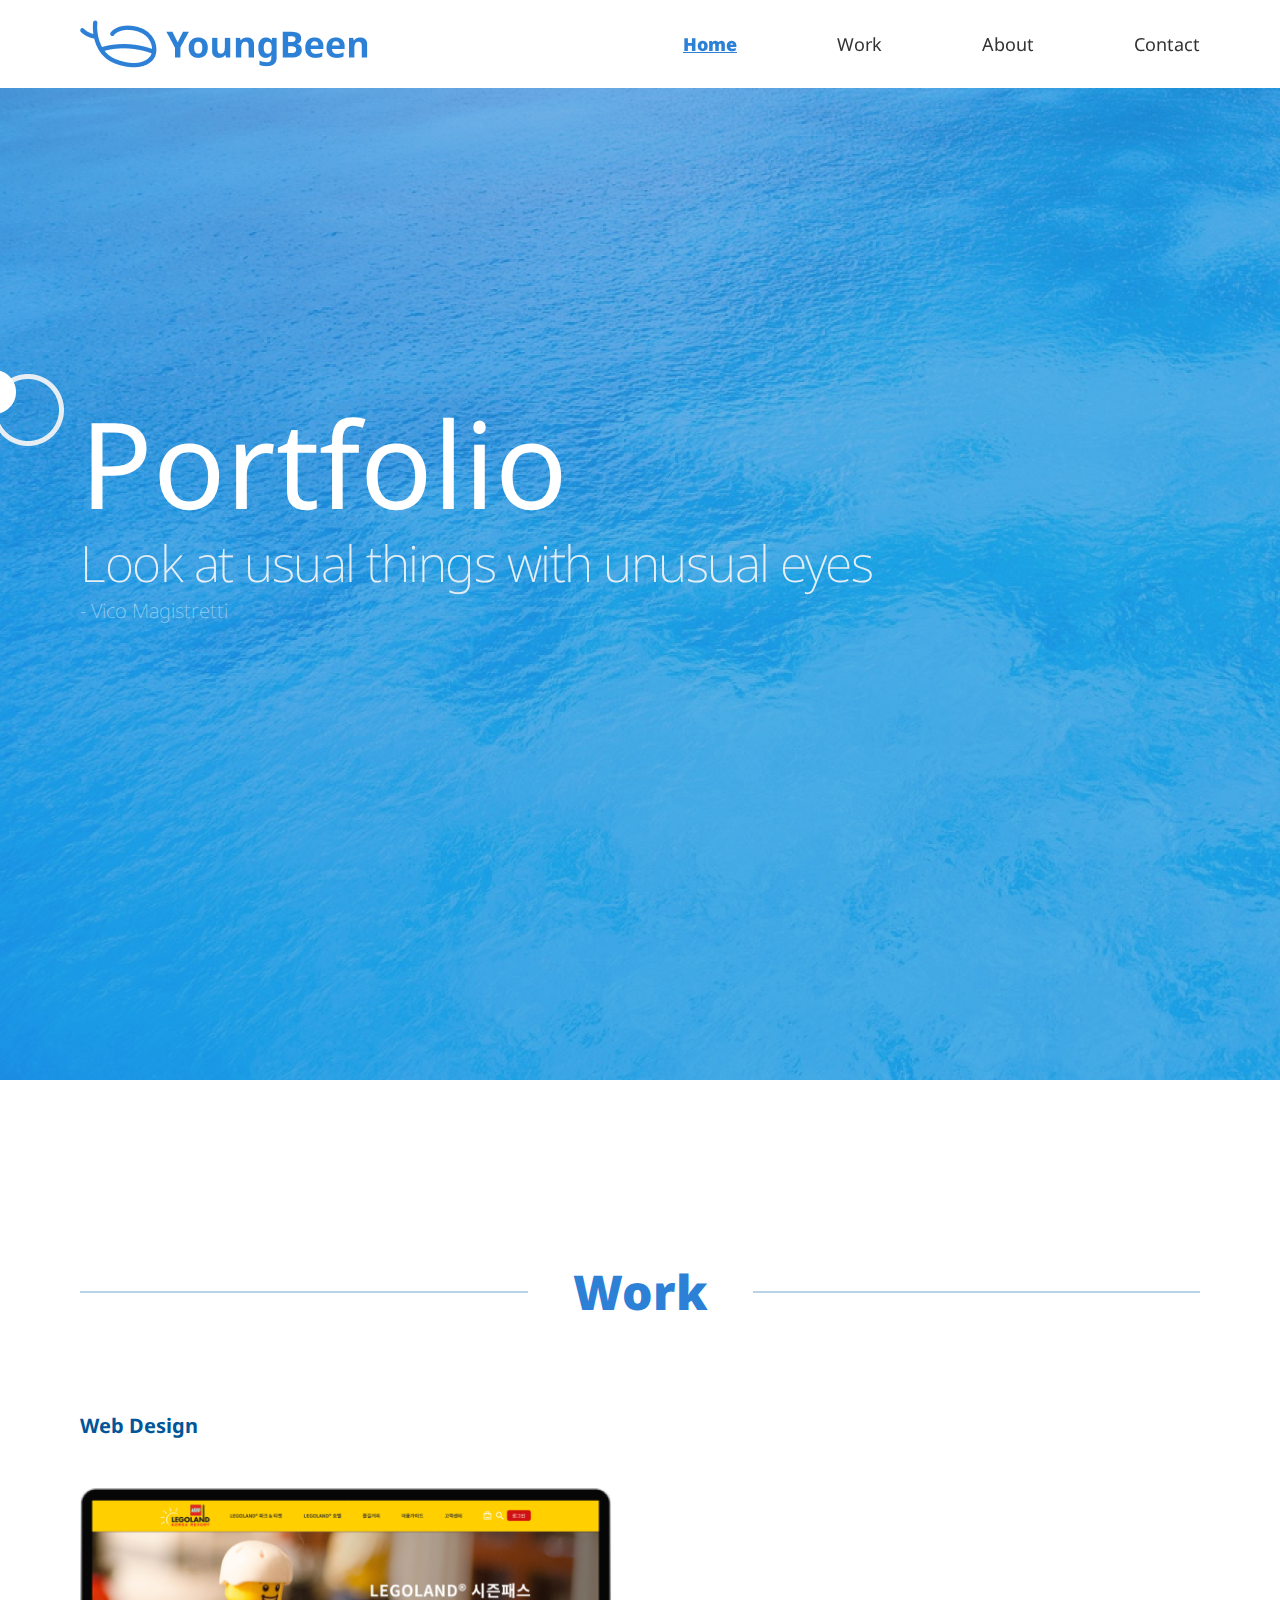
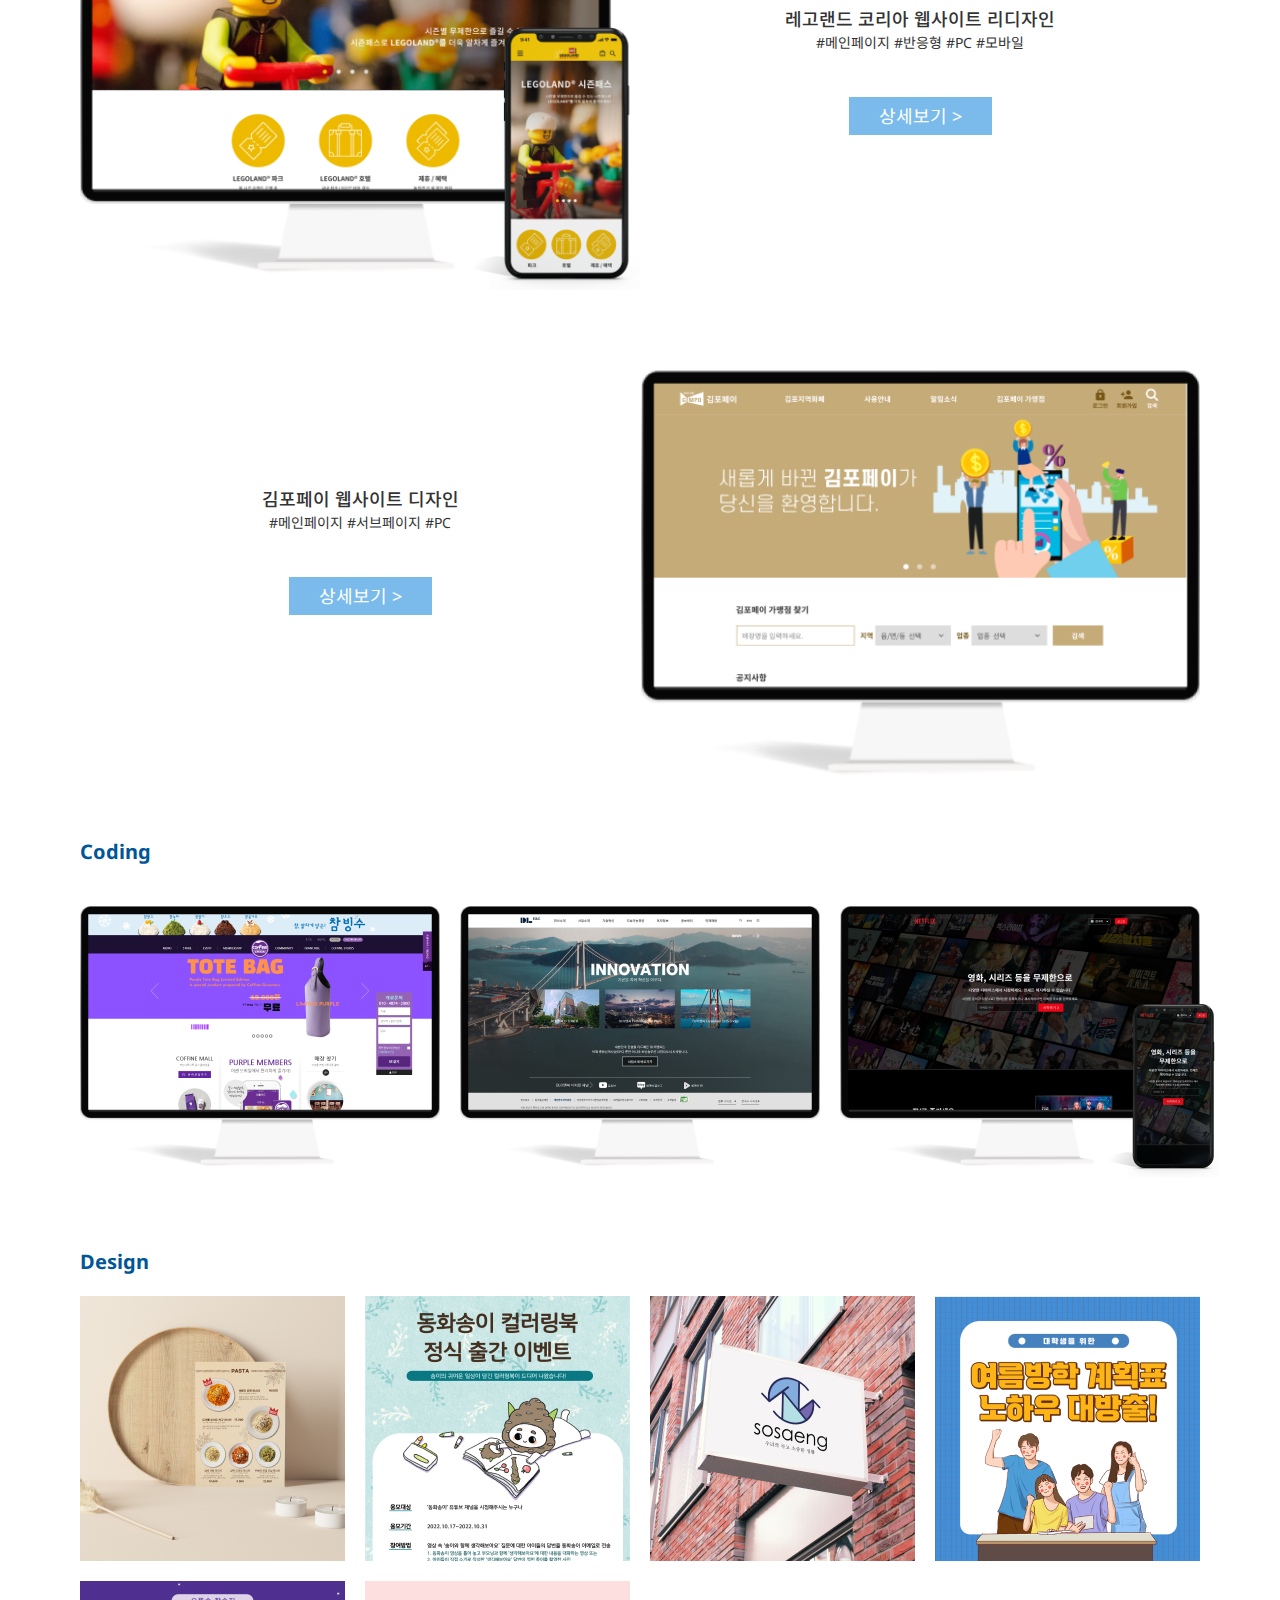
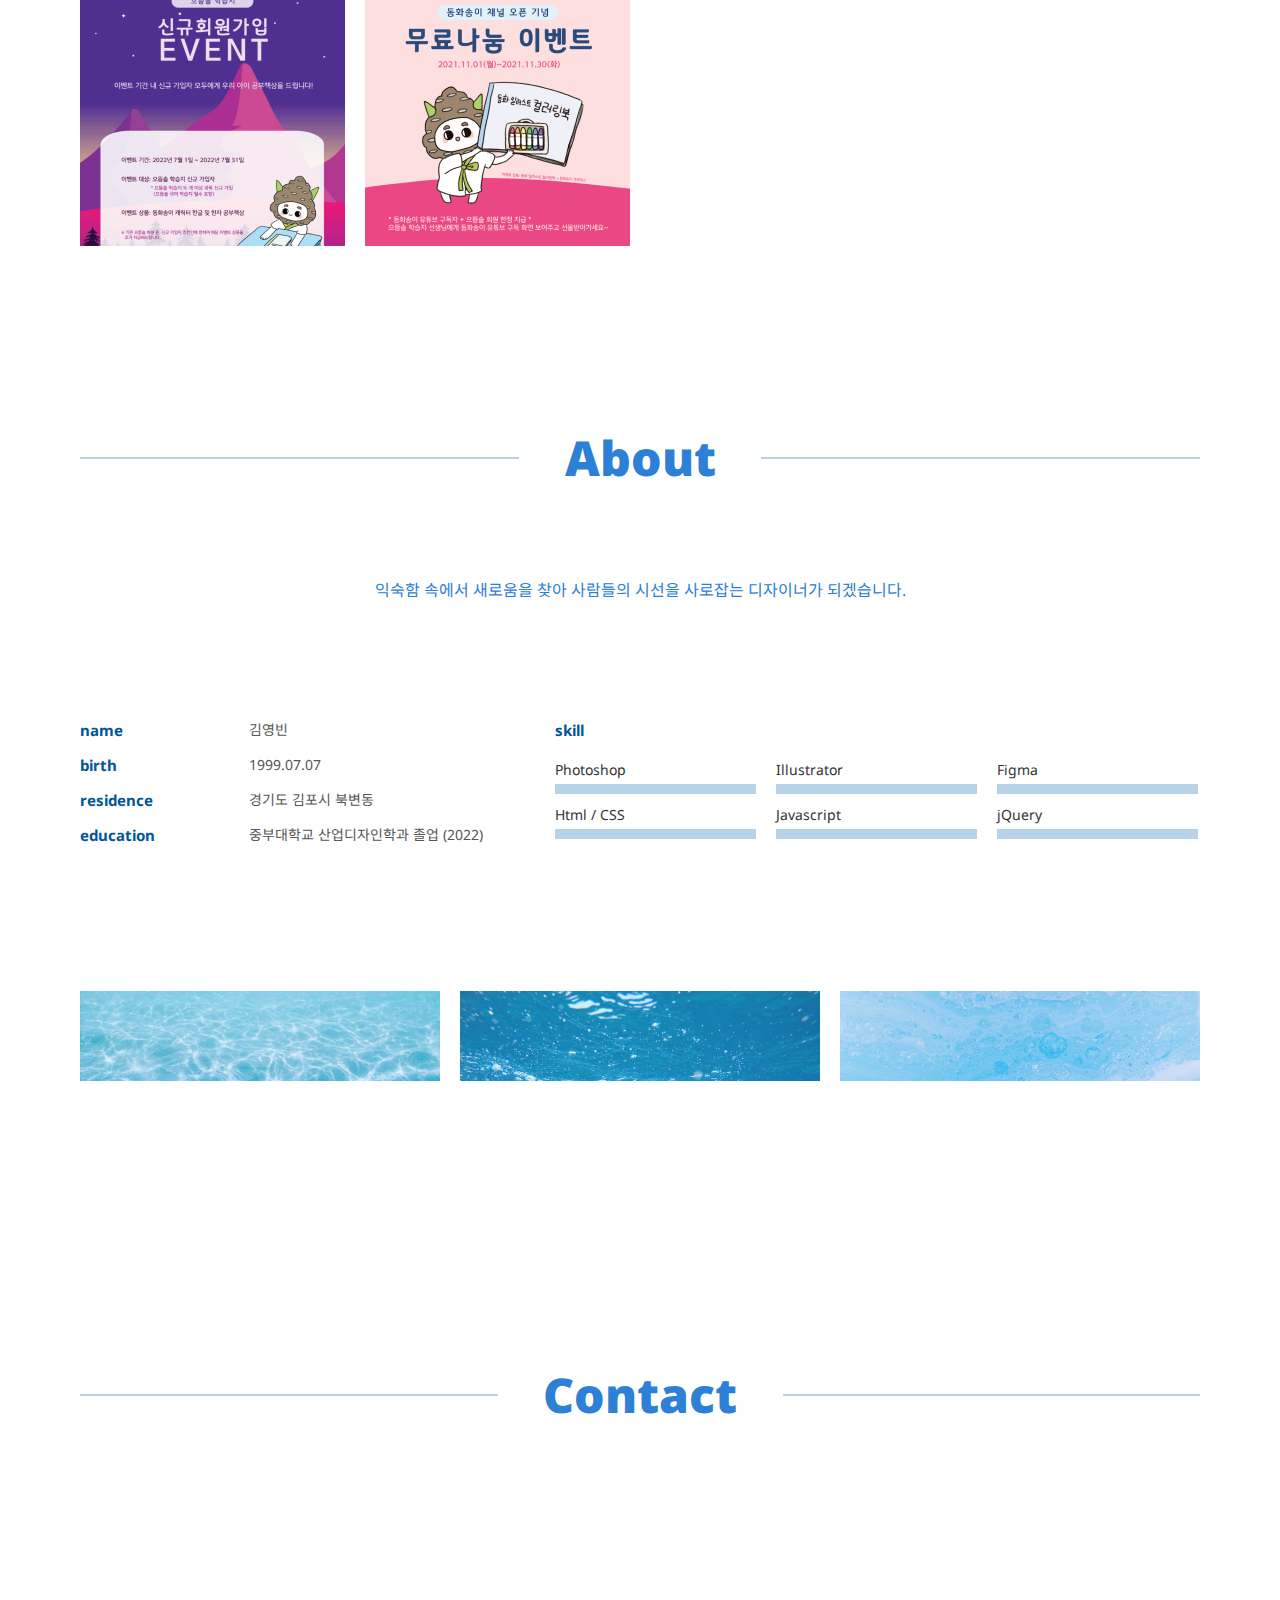
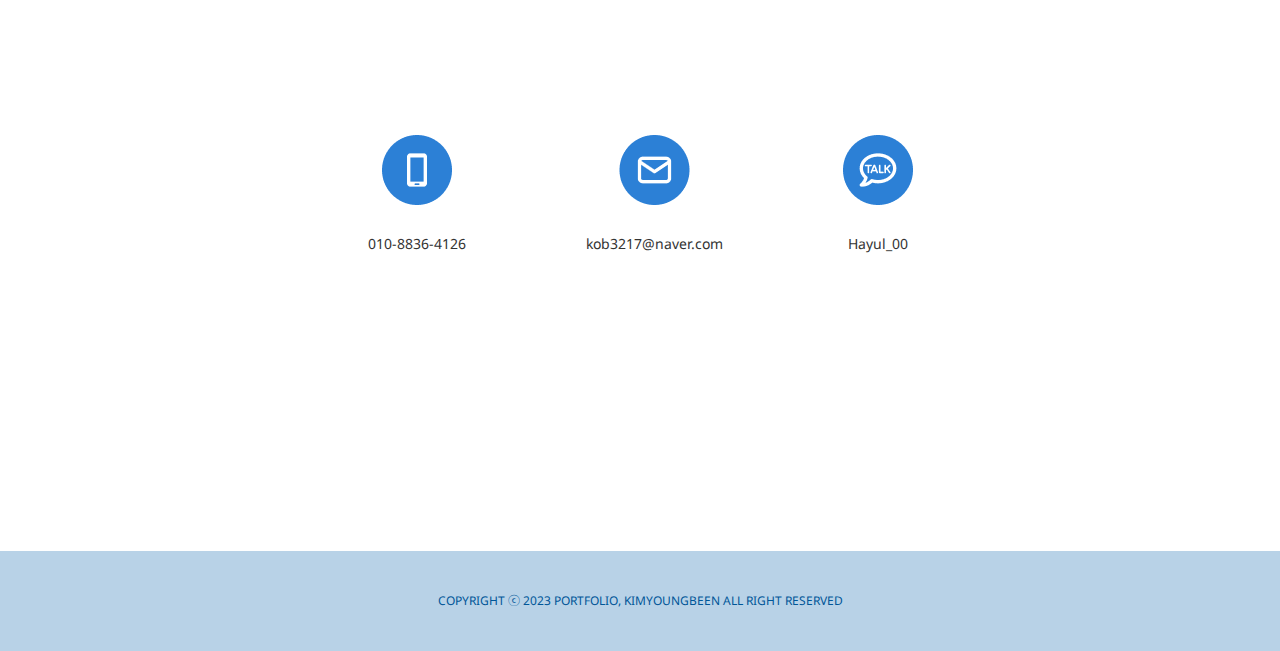
==== commit dec7630b: "Add files via upload" ====
--- a/index.html
+++ b/index.html
@@ -106,7 +106,7 @@
                                 </div>
                             </a>
                             <div class="popup">
-                                <img src="./images/work_design_donghwa.jpg" alt="동화송이 이벤트" class="donghwa">
+                                <img src="./images/work_design_정식출간이벤트.jpg" alt="컬러링북정식출간이벤트" class="donghwa1">
                                 <a href="javascript:void(0)"><img src="./images/work_close.png" alt="닫기"></a>
                             </div>
                         </li>
@@ -130,7 +130,31 @@
                                 </div>
                             </a>
                             <div class="popup">
-                                <img src="./images/work_design_cardnews.jpg" alt="소생" class="cardnews">
+                                <img src="./images/work_design_cardnews.jpg" alt="카드뉴스" class="cardnews">
+                                <a href="javascript:void(0)"><img src="./images/work_close.png" alt="닫기"></a>
+                            </div>
+                        </li>
+                        <li>
+                            <a href="javascript:void(0)">
+                                <img src="./images/work_design6.png" alt="동화송이">
+                                <div class="gallery_cover">
+                                    <p>Event Page</p>
+                                </div>
+                            </a>
+                            <div class="popup">
+                                <img src="./images/work_design_신규회원가입이벤트.jpg" alt="학습지신규회원가입이벤트" class="donghwa2">
+                                <a href="javascript:void(0)"><img src="./images/work_close.png" alt="닫기"></a>
+                            </div>
+                        </li>
+                        <li>
+                            <a href="javascript:void(0)">
+                                <img src="./images/work_design7.png" alt="동화송이">
+                                <div class="gallery_cover">
+                                    <p>Event Page</p>
+                                </div>
+                            </a>
+                            <div class="popup">
+                                <img src="./images/work_design_무료나눔이벤트.jpg" alt="무료나눔이벤트" class="donghwa3">
                                 <a href="javascript:void(0)"><img src="./images/work_close.png" alt="닫기"></a>
                             </div>
                         </li>
--- a/css/main.css
+++ b/css/main.css
@@ -189,7 +189,8 @@
 /* 디자인 */
 #work .inner .design ul{
     display: flex;
-    justify-content: space-between;
+    gap: 20px;
+    flex-flow: wrap;
 }
 #work .inner .design ul.box li{
     position: relative;
@@ -241,8 +242,8 @@
     height: 800px;
     margin-top: 90px;
 }
-.donghwa{
-    width: 90%;
+.donghwa1{
+    height: 80%;
     margin-top: 120px;
 }
 .sosaeng{
@@ -252,6 +253,14 @@
 .cardnews{
     width: 66%;
     margin-top: 70px;
+}
+.donghwa2{
+    height: 80%;
+    margin-top: 120px;
+}
+.donghwa3{
+    height: 70%;
+    margin-top: 150px;
 }
 
 /* about */
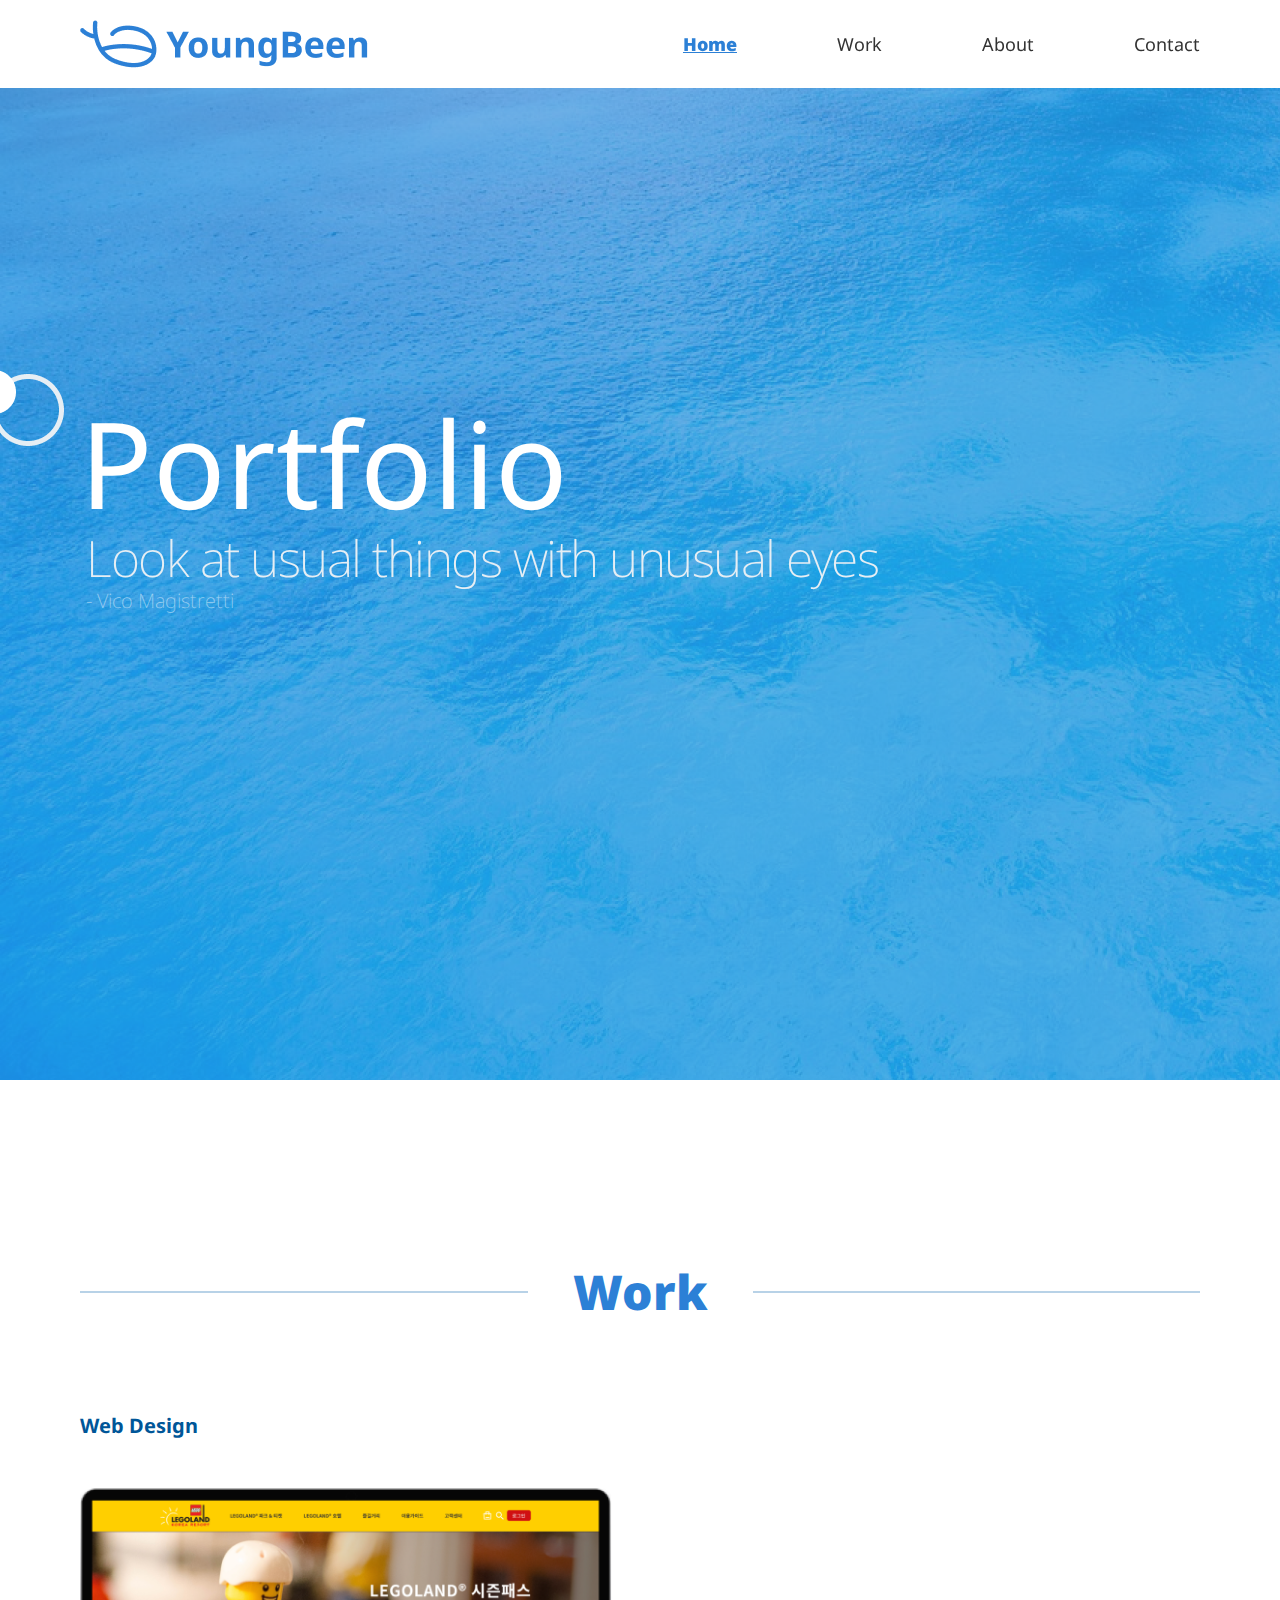
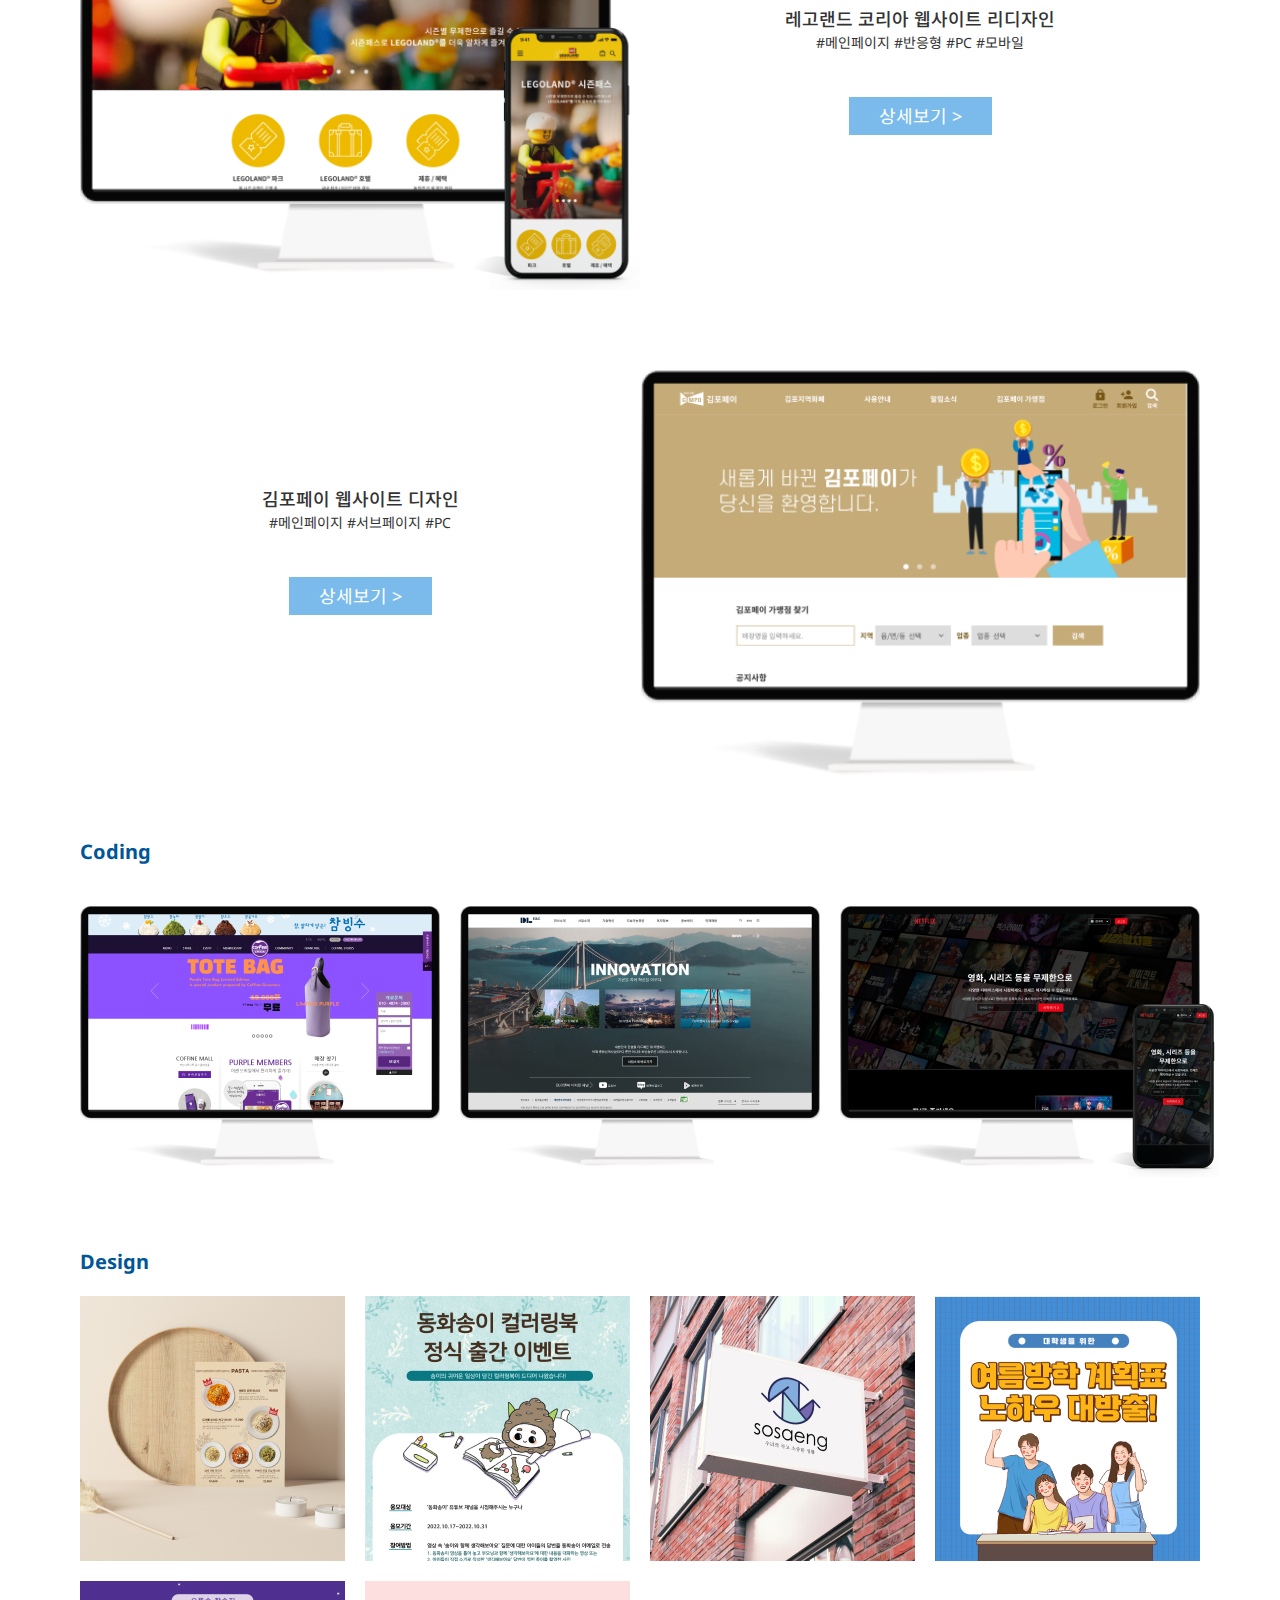
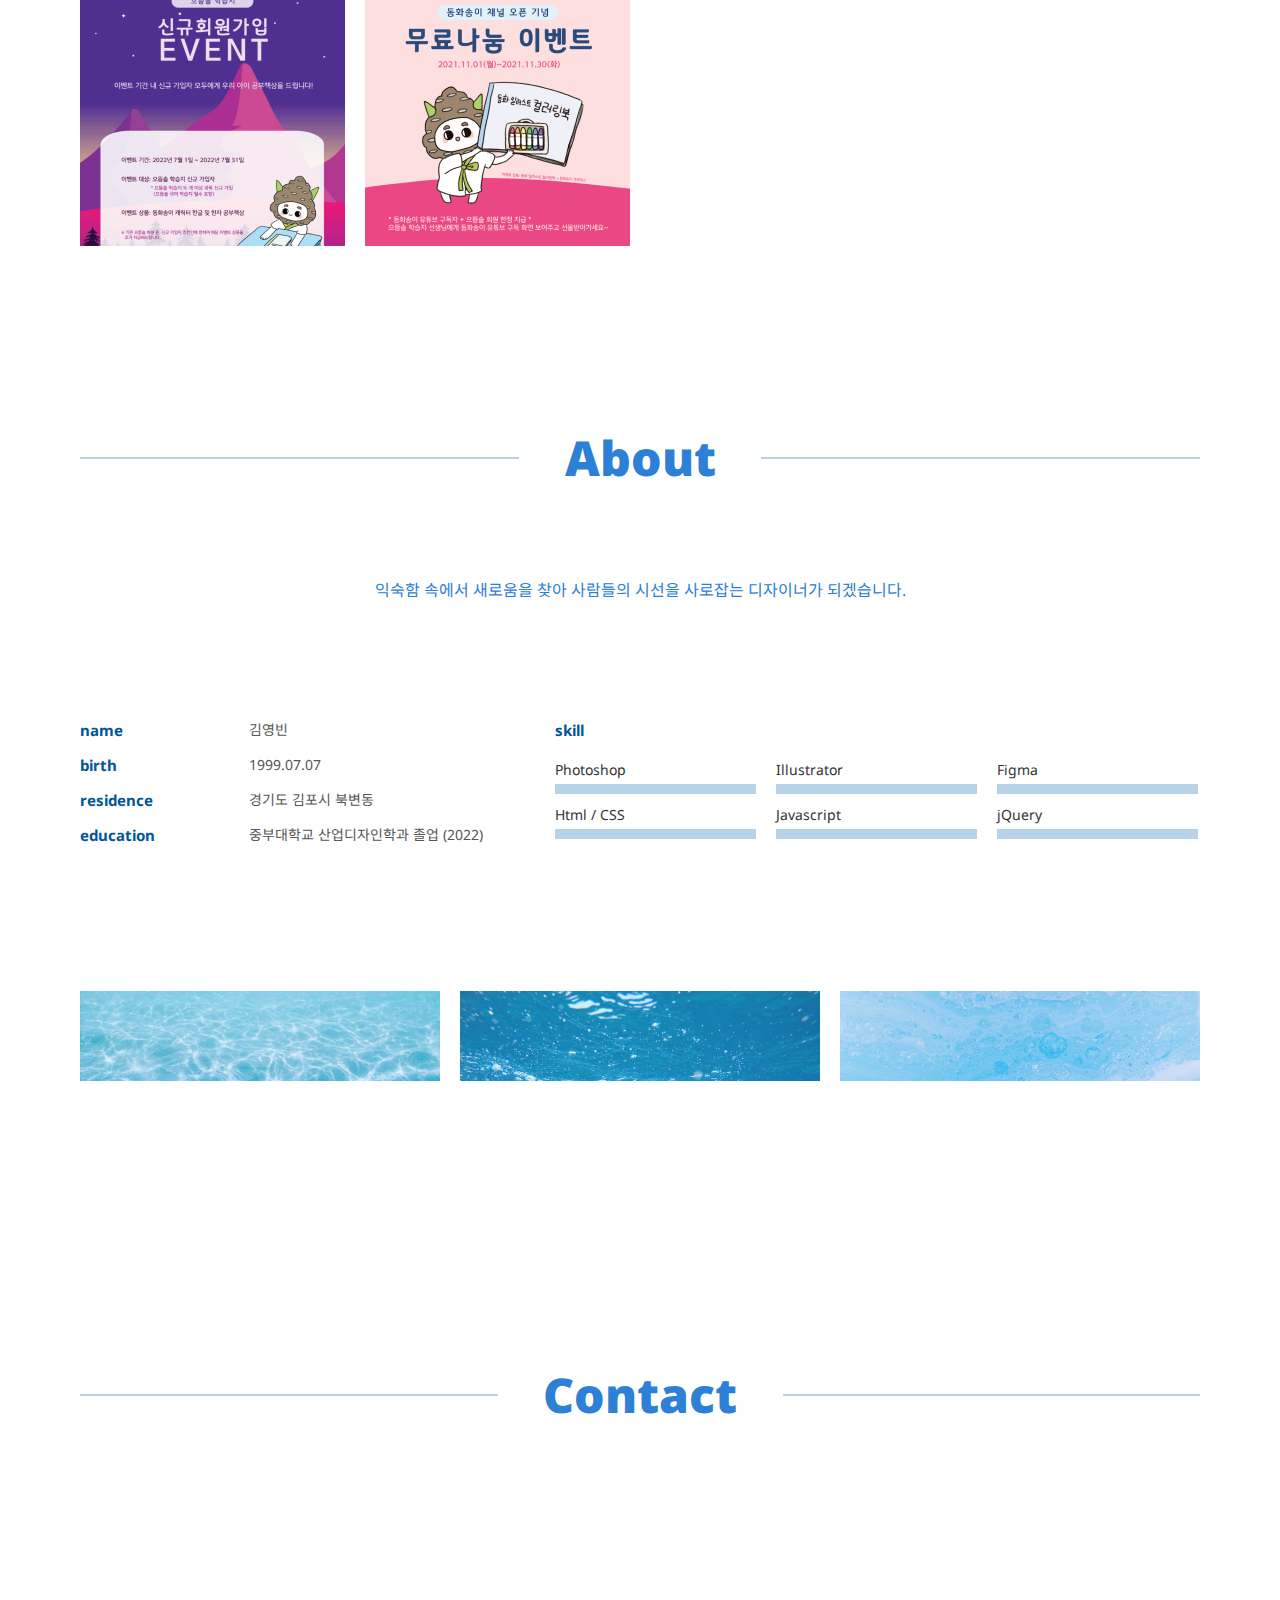
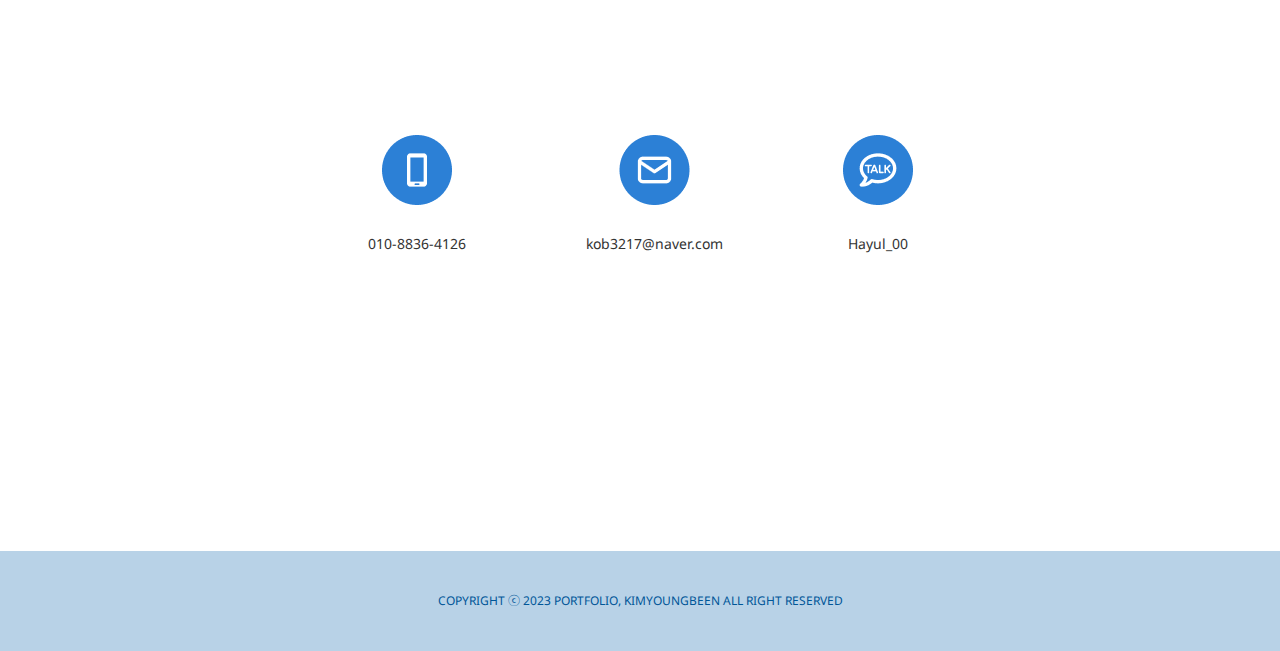
==== commit 281a9ebe: "Add files via upload" ====
--- a/index.html
+++ b/index.html
@@ -6,8 +6,10 @@
     <meta name="viewport" content="width=device-width, initial-scale=1.0">
     <title>KimYoungBeen Portfolio</title>
     <link rel="stylesheet" href="./css/reset.css">
+    <link rel="stylesheet" href="./css/splitting.css">
     <link rel="stylesheet" href="./css/main.css">
     <script src="./js/jquery-3.7.0.min.js"></script>
+    <script src="./js/splitting.min.js"></script>
     <script src="./js/main.js"></script>
 </head>
 <body>
@@ -26,9 +28,9 @@
     <main>
         <section id="home">
             <div class="inner">
-                <h2>Portfolio</h2>
-                <p class="txt">Look at usual things with unusual eyes</p>
-                <p class="small_txt">- Vico Magistretti</p>
+                <div data-splitting class="h2">Portfolio</div>
+                <div class="txt">Look at usual things with unusual eyes</div>
+                <div class="small_txt">- Vico Magistretti</div>
             </div>
         </section>
 
@@ -106,7 +108,7 @@
                                 </div>
                             </a>
                             <div class="popup">
-                                <img src="./images/work_design_정식출간이벤트.jpg" alt="컬러링북정식출간이벤트" class="donghwa1">
+                                <img src="./images/work_design_donghaw1.jpg" alt="컬러링북정식출간이벤트" class="donghwa1">
                                 <a href="javascript:void(0)"><img src="./images/work_close.png" alt="닫기"></a>
                             </div>
                         </li>
@@ -142,7 +144,7 @@
                                 </div>
                             </a>
                             <div class="popup">
-                                <img src="./images/work_design_신규회원가입이벤트.jpg" alt="학습지신규회원가입이벤트" class="donghwa2">
+                                <img src="./images/work_design_donghaw2.jpg" alt="학습지신규회원가입이벤트" class="donghwa2">
                                 <a href="javascript:void(0)"><img src="./images/work_close.png" alt="닫기"></a>
                             </div>
                         </li>
@@ -154,7 +156,7 @@
                                 </div>
                             </a>
                             <div class="popup">
-                                <img src="./images/work_design_무료나눔이벤트.jpg" alt="무료나눔이벤트" class="donghwa3">
+                                <img src="./images/work_design_donghaw3.jpg" alt="무료나눔이벤트" class="donghwa3">
                                 <a href="javascript:void(0)"><img src="./images/work_close.png" alt="닫기"></a>
                             </div>
                         </li>
--- a/css/splitting.css
+++ b/css/splitting.css
@@ -0,0 +1,66 @@
+/* Recommended styles for Splitting */
+.splitting .word,
+.splitting .char {
+  display: inline-block;
+}
+
+/* Psuedo-element chars */
+.splitting .char {
+  position: relative;
+}
+
+/**
+ * Populate the psuedo elements with the character to allow for expanded effects
+ * Set to `display: none` by default; just add `display: block` when you want
+ * to use the psuedo elements
+ */
+.splitting .char::before,
+.splitting .char::after {
+  content: attr(data-char);
+  position: absolute;
+  top: 0;
+  left: 0;
+  visibility: hidden;
+  transition: inherit;
+  user-select: none;
+}
+
+/* Expanded CSS Variables */
+
+.splitting {
+  /* The center word index */
+  --word-center: calc((var(--word-total) - 1) / 2);
+
+  /* The center character index */
+  --char-center: calc((var(--char-total) - 1) / 2);
+
+  /* The center character index */
+  --line-center: calc((var(--line-total) - 1) / 2);
+}
+
+.splitting .word {
+  /* Pecent (0-1) of the word's position */
+  --word-percent: calc(var(--word-index) / var(--word-total));
+
+  /* Pecent (0-1) of the line's position */
+  --line-percent: calc(var(--line-index) / var(--line-total));
+}
+
+.splitting .char {
+  /* Percent (0-1) of the char's position */
+  --char-percent: calc(var(--char-index) / var(--char-total));
+
+  /* Offset from center, positive & negative */
+  --char-offset: calc(var(--char-index) - var(--char-center));
+
+  /* Absolute distance from center, only positive */
+  --distance: calc(
+     (var(--char-offset) * var(--char-offset)) / var(--char-center)
+  );
+
+  /* Distance from center where -1 is the far left, 0 is center, 1 is far right */
+  --distance-sine: calc(var(--char-offset) / var(--char-center));
+
+  /* Distance from center where 1 is far left/far right, 0 is center */
+  --distance-percent: calc((var(--distance) / var(--char-center)));
+}
--- a/css/main.css
+++ b/css/main.css
@@ -57,15 +57,25 @@
     width: 1120px;
     height: 1080px;
     margin: auto;
-}
-#home .inner h2{
+    position: relative;
+}
+#home .inner .h2{
     font-size: 120px;
     line-height: 125.8%;
     padding-top: 300px;
     color: #fff;
     position: relative;
 }
-#home .inner h2::before{
+.splitting .char {
+    animation: slide-in 0.7s cubic-bezier(.5, 0, .5, 0.8) both;
+    animation-delay: calc(60ms * var(--char-index));
+  }
+  
+  @keyframes slide-in {
+    0%{transform: translateX(50px); opacity: 0;}
+    80%{transform: translateX(50px); opacity: 0;}
+  }
+#home .inner .h2::before{
     content: '';
     width: 92px;
     height: 76px;
@@ -73,19 +83,43 @@
     position: absolute;
     left: -108px;
     top: 282px;
+    transition: all 1s ease;
+    animation: point 3s ease;
+}
+@keyframes point {
+    0%{opacity: 1;}
+    30%{opacity: 1;}
+    50%{opacity: 0;}
+    70%{opacity: 1;}
+    100%{opacity: 1;}
 }
 #home .inner .txt{
     font-weight: 200;
     font-size: 50px;
     letter-spacing: -0.03em;
     color: #E6EEF4;
+    position: absolute;
+    left: 6px;
+    top: 445px;
+    transition: all 1s ease;
+    animation: txt 1s ease;
 }
 #home .inner .small_txt{
     font-weight: 200;
     font-size: 20px;
     color: rgba(255,255,255,0.5);
     margin-top: 13px;
-}
+    position: absolute;
+    left: 6px;
+    top: 490px;
+    transition: all 1s ease;
+    animation: txt 1s ease;
+}
+@keyframes txt {
+    0%{left: 60px; opacity: 0;}
+    100%{left: 6px;}
+}
+
 
 /* work */
 #work{
